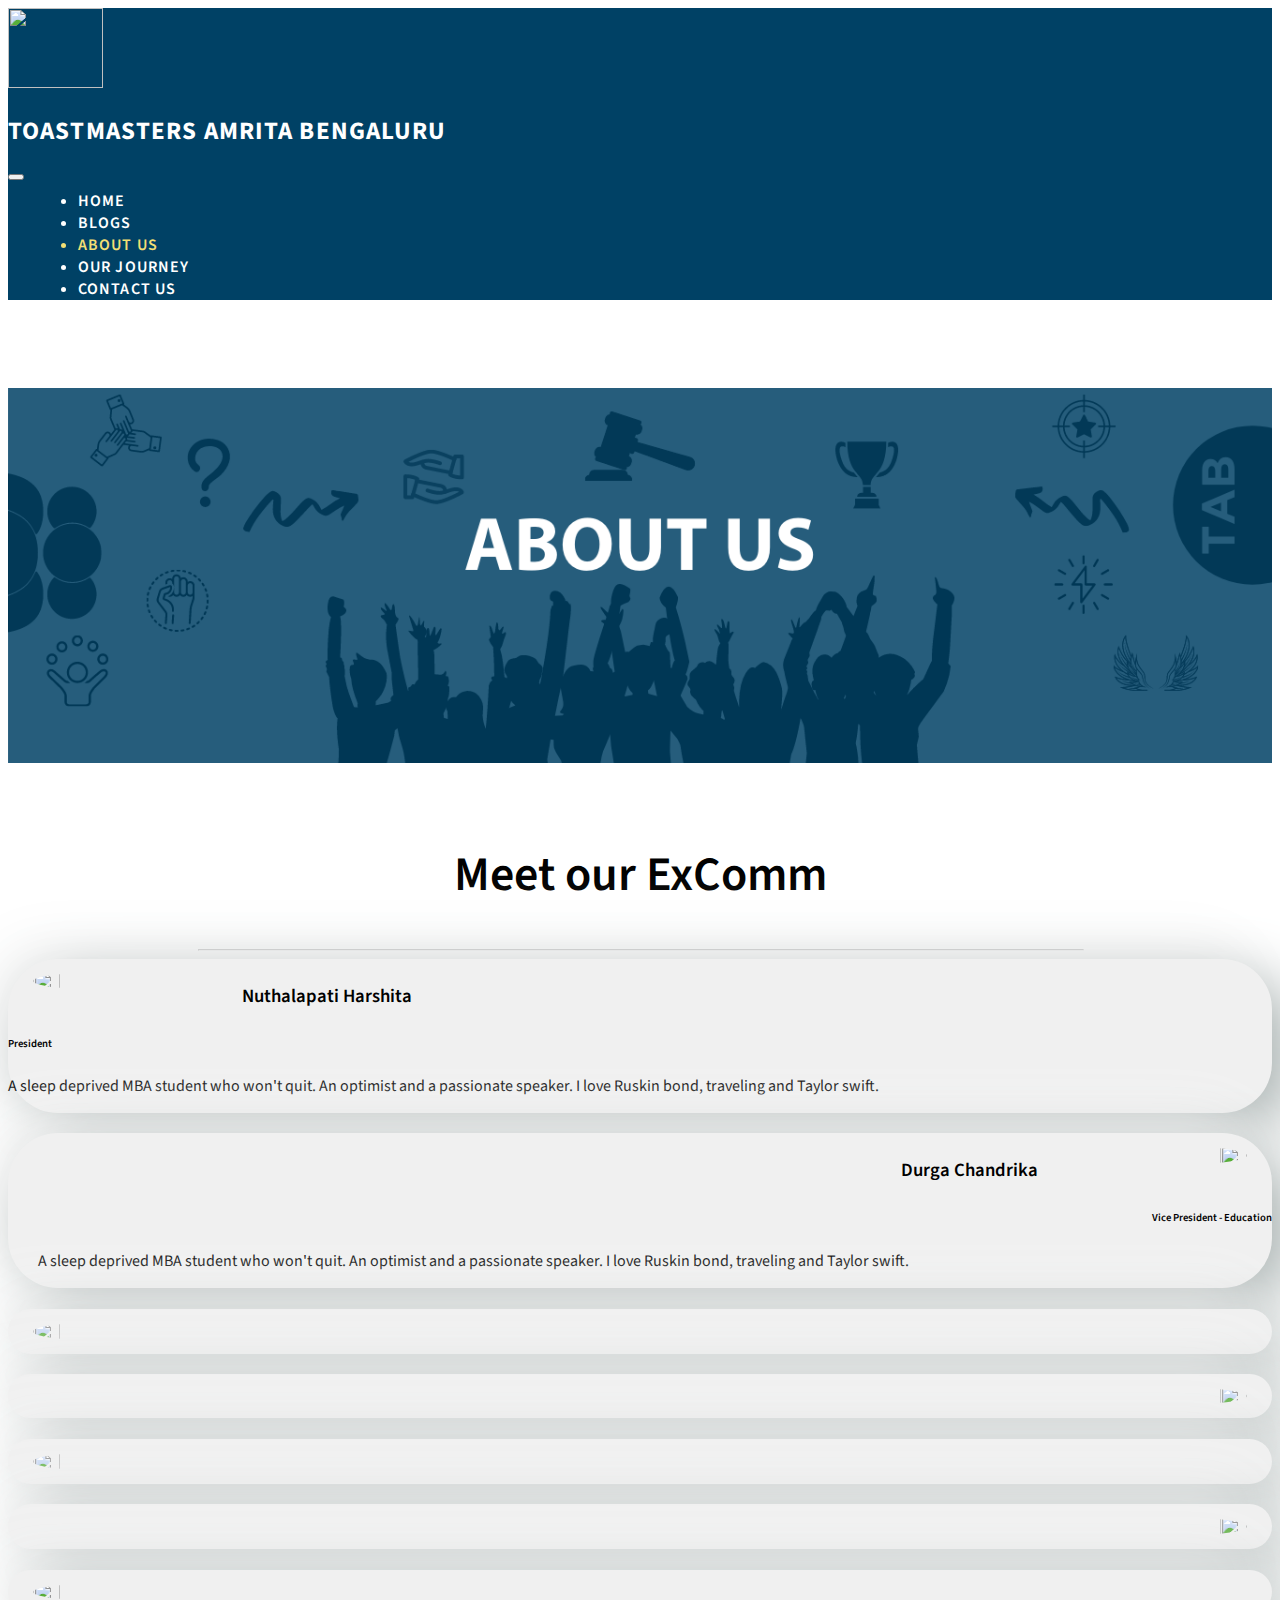
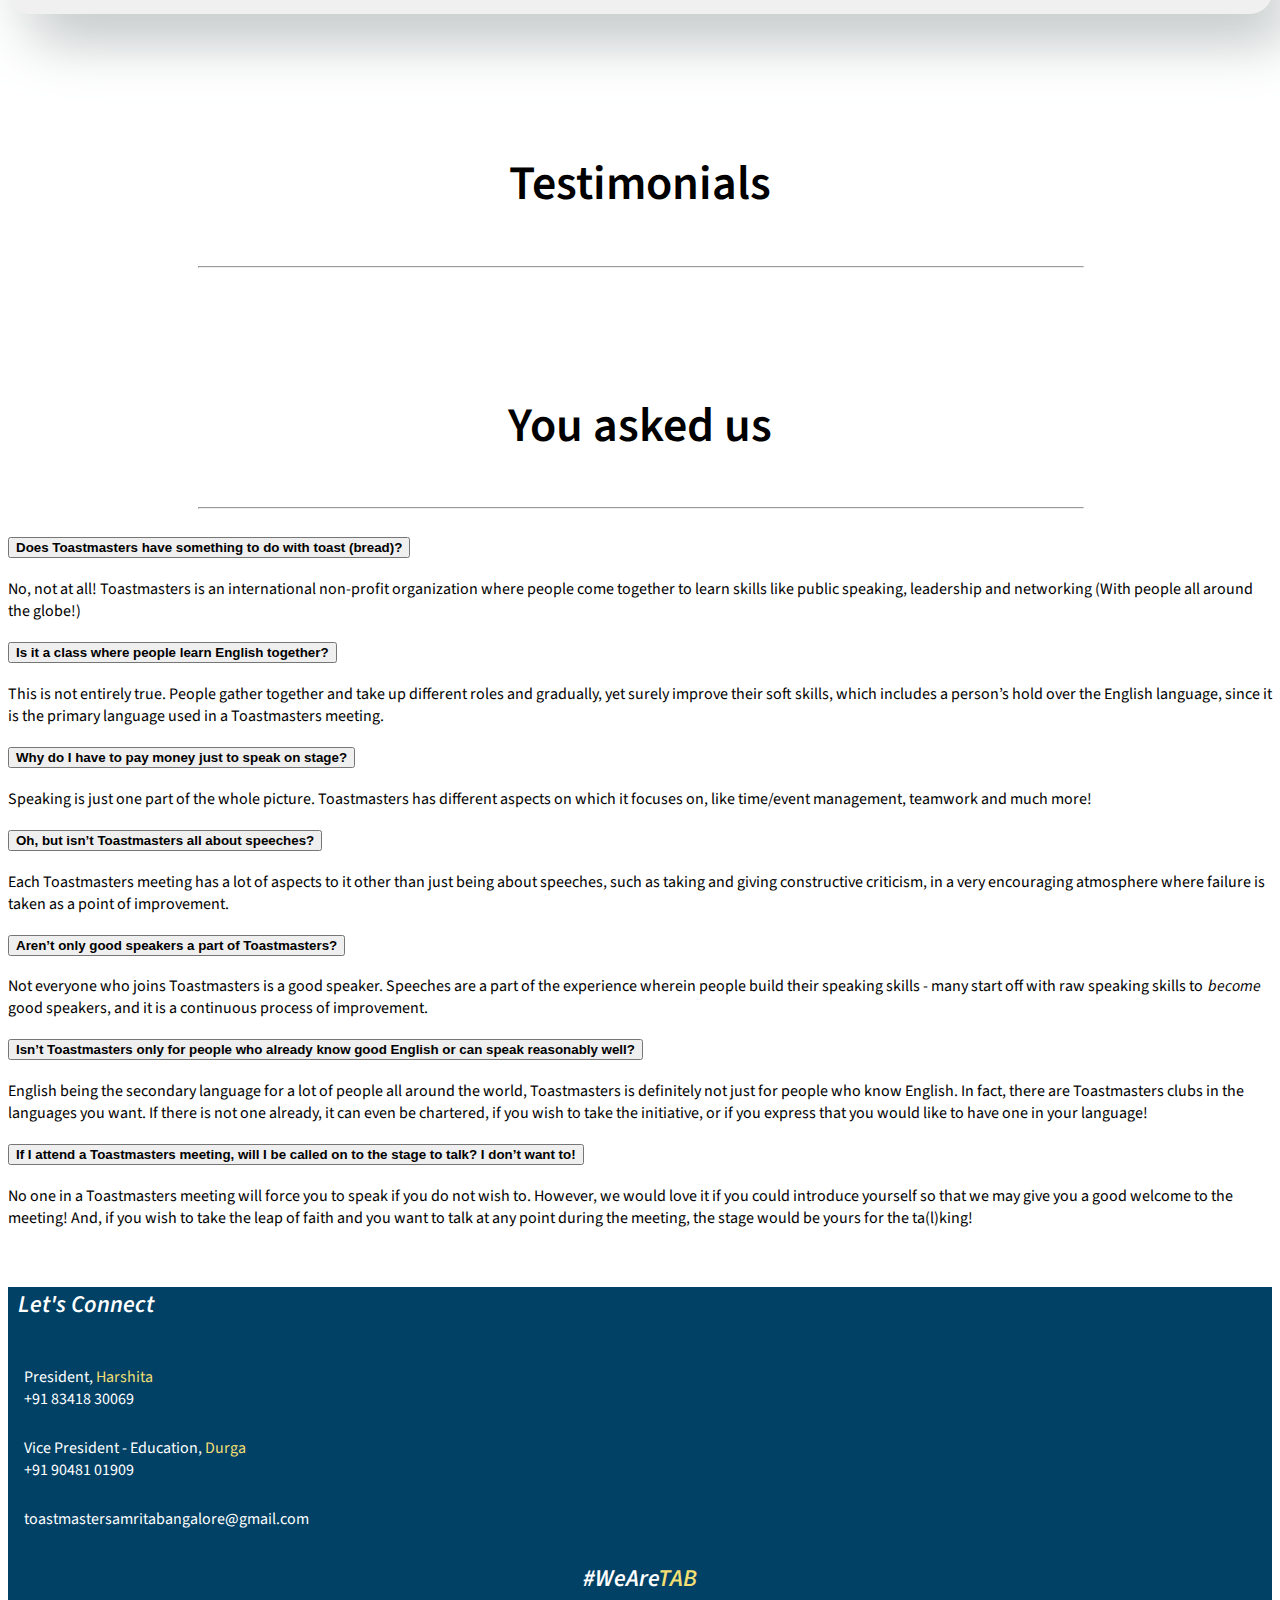
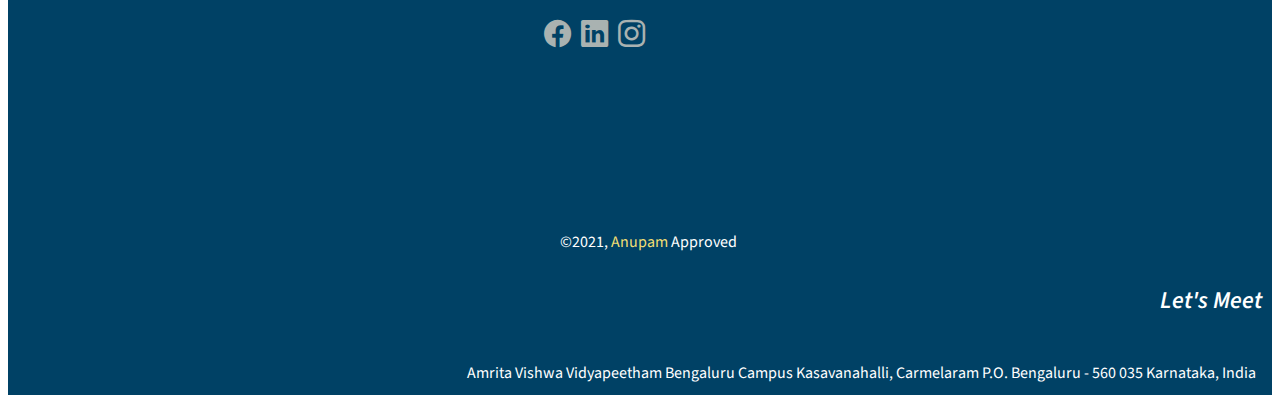
==== aboutus.html @ e680cb72 "added FAQs" ====
<html>
    <head>
        <title>Toastmasters Amrita Bengaluru</title>
        <meta charset="UTF-8" />
        <meta name="viewport" content="width=device-width,initial-scale=1" />
        <meta name="description" content="" />
        <link href="https://cdn.jsdelivr.net/npm/bootstrap@5.0.2/dist/css/bootstrap.min.css" rel="stylesheet" integrity="sha384-EVSTQN3/azprG1Anm3QDgpJLIm9Nao0Yz1ztcQTwFspd3yD65VohhpuuCOmLASjC" crossorigin="anonymous">
        <script src="https://cdn.jsdelivr.net/npm/bootstrap@5.0.2/dist/js/bootstrap.bundle.min.js" integrity="sha384-MrcW6ZMFYlzcLA8Nl+NtUVF0sA7MsXsP1UyJoMp4YLEuNSfAP+JcXn/tWtIaxVXM" crossorigin="anonymous"></script>
        <link rel="stylesheet" type="text/css" href="./aboutus.css">
        <link href="https://fonts.googleapis.com/css2?family=Montserrat:ital,wght@0,100;0,200;0,300;0,400;0,500;0,600;0,700;0,800;0,900;1,100;1,200;1,300;1,400;1,500;1,600;1,700;1,800;1,900&family=Source+Sans+Pro:ital,wght@0,200;0,300;0,400;0,600;0,700;0,900;1,200;1,300;1,400;1,600;1,700;1,900&display=swap" rel="stylesheet">
        <link rel="stylesheet" href="https://cdn.jsdelivr.net/npm/bootstrap-icons@1.5.0/font/bootstrap-icons.css">
    </head>
    <body>
        <nav id="mainNavbar" class="navbar navbar-expand-lg navbar-light navbar-scroll fixed-top">
            <div class="container-fluid">
                <a class="navbar-brand" href="#">
                    <img class="logos" src="./tmlogo.png" alt="" style="margin: auto;height: 80px; width: 95px;">
                </a>
                <p class="brtxt">Toastmasters Amrita Bengaluru</p> 
              <button class="navbar-toggler" type="button" data-bs-toggle="collapse" data-bs-target="#navbarNavAltMarkup" aria-controls="navbarNavAltMarkup" aria-expanded="false" aria-label="Toggle navigation">
                <span class="navbar-toggler-icon"></span>
              </button>
              <div class="collapse navbar-collapse flex-row-reverse px-10" id="navbarNavAltMarkup">
                <ul class="navbar-nav ">
                    <li class="nav-item homebut" style="font-weight: 600;">
                        Home
                    </li>
                    <li class="nav-item blogsbut" style="font-weight: 600;">
                        Blogs
                    </li>
                    <li class="nav-item aboutbut" style="color: #F2DF74; font-weight: 600;">
                        About Us
                    </li>
                    <li class="nav-item journeybut" style="font-weight: 600;">
                        Our Journey
                    </li>
                    <li class="nav-item contactbut" style="font-weight: 600;">
                        Contact Us
                    </li>
                </ul>
              </div>
            </div>
          </nav>
          <header>
            <img src="./aboutus.png" alt="">
          </header>
          <section id="Excomm">
            <h2 id="extitle" style="color: black;">Meet our ExComm</h2>
            <hr>
            <div class="container">
            <div class="left">
              <img class="exmem1" src="./Harshita.png" alt="">
              <h3>Nuthalapati Harshita</h3>
              <h6>President</h6>
              <p>
                A sleep deprived MBA student who won't quit. An optimist and a passionate speaker. I love Ruskin bond, traveling and Taylor swift.
            </p>
            </div>
            <div class="right">
                <img class="exmem2" src="./Durga.png" alt="">
                <h3>Durga Chandrika</h3>
                <h6>Vice President - Education</h6>
                <p>
                    A sleep deprived MBA student who won't quit. An optimist and a passionate speaker. I love Ruskin bond, traveling and Taylor swift.
                </p>
              </div>
              <div class="left">
                <img class="exmem1" src="./Harshita.png" alt="">
              </div>
              <div class="right">
                <img class="exmem2" src="./Harshita.png" alt="">
              </div>
              <div class="left">
                <img class="exmem1" src="./Harshita.png" alt="">
              </div>
              <div class="right">
                <img class="exmem2" src="./Harshita.png" alt="">
              </div>
              <div class="left">
                <img class="exmem1" src="./Harshita.png" alt="">
              </div>
        </div>
        </section>
        <section id="Testimonials">
          <div class="container">
          <h2 id="extitle" style="color: black;">Testimonials</h2>
            <hr>
          </div>
        </section>
        <section id="FAQs">
          <div class="container">
          <h2 id="extitle" style="color: black;">You asked us</h2>
            <hr>
            <div class="accordion" id="accordionExample">

  <div class="accordion-item">
    <h2 class="accordion-header" id="headingOne">
      <button class="accordion-button collapsed" type="button" data-bs-toggle="collapse" data-bs-target="#collapseOne" aria-expanded="false" aria-controls="collapseOne">
        <b>Does Toastmasters have something to do with toast (bread)?</b>
      </button>
    </h2>
    <div id="collapseOne" class="accordion-collapse collapse" aria-labelledby="headingOne" data-bs-parent="#accordionExample">
      <div class="accordion-body">
        No, not at all! Toastmasters is an international non-profit organization where people come together to learn skills like public speaking, leadership and networking (With people all around the globe!)
      </div>
    </div>
  </div>
 
  <div class="accordion-item">
    <h2 class="accordion-header" id="headingTwo">
      <button class="accordion-button collapsed" type="button" data-bs-toggle="collapse" data-bs-target="#collapseTwo" aria-expanded="false" aria-controls="collapseTwo">
        <b>Is it a class where people learn English together?</b>
      </button>
    </h2>
    <div id="collapseTwo" class="accordion-collapse collapse" aria-labelledby="headingTwo" data-bs-parent="#accordionExample">
      <div class="accordion-body">
        This is not entirely true. People gather together and take up different roles and gradually, yet surely improve their soft skills, which includes a person’s hold over the English language, since it is the primary language used in a Toastmasters meeting.
      </div>
    </div>
  </div>
 
  <div class="accordion-item">
    <h2 class="accordion-header" id="headingThree">
      <button class="accordion-button collapsed" type="button" data-bs-toggle="collapse" data-bs-target="#collapseThree" aria-expanded="false" aria-controls="collapseThree">
        <b>Why do I have to pay money just to speak on stage?</b>
      </button>
    </h2>
    <div id="collapseThree" class="accordion-collapse collapse" aria-labelledby="headingThree" data-bs-parent="#accordionExample">
      <div class="accordion-body">
        Speaking is just one part of the whole picture. Toastmasters has different aspects on which it focuses on, like time/event management, teamwork and much more!
      </div>
    </div>
  </div>

  <div class="accordion-item">
    <h2 class="accordion-header" id="headingFour">
      <button class="accordion-button collapsed" type="button" data-bs-toggle="collapse" data-bs-target="#collapseFour" aria-expanded="false" aria-controls="collapseFour">
        <b>Oh, but isn’t Toastmasters all about speeches?</b>
      </button>
    </h2>
    <div id="collapseFour" class="accordion-collapse collapse" aria-labelledby="headingFour" data-bs-parent="#accordionExample">
      <div class="accordion-body">
        Each Toastmasters meeting has a lot of aspects to it other than just being about speeches, such as taking and giving constructive criticism, in a very encouraging atmosphere where failure is taken as a point of improvement.
      </div>
    </div>
  </div>

  <div class="accordion-item">
    <h2 class="accordion-header" id="headingFive">
      <button class="accordion-button collapsed" type="button" data-bs-toggle="collapse" data-bs-target="#collapseFive" aria-expanded="false" aria-controls="collapseFive">
        <b>Aren’t only good speakers a part of Toastmasters?</b>
      </button>
    </h2>
    <div id="collapseFive" class="accordion-collapse collapse" aria-labelledby="headingFive" data-bs-parent="#accordionExample">
      <div class="accordion-body">
        Not everyone who joins Toastmasters is a good speaker. Speeches are a part of the experience wherein people build their speaking skills - many start off with raw speaking skills to<i>become</i> good speakers, and it is a continuous process of improvement.
      </div>
    </div>
  </div>

  <div class="accordion-item">
    <h2 class="accordion-header" id="headingSix">
      <button class="accordion-button collapsed" type="button" data-bs-toggle="collapse" data-bs-target="#collapseSix" aria-expanded="false" aria-controls="collapseSix">
        <b>Isn’t Toastmasters only for people who already know good English or can speak reasonably well?</b>
      </button>
    </h2>
    <div id="collapseSix" class="accordion-collapse collapse" aria-labelledby="headingSix" data-bs-parent="#accordionExample">
      <div class="accordion-body">
        English being the secondary language for a lot of people all around the world, Toastmasters is definitely not just for people who know English. In fact, there are Toastmasters clubs in the languages you want. If there is not one already, it can even be chartered, if you wish to take the initiative, or if you express that you would like to have one in your language!
      </div>
    </div>
  </div>

  <div class="accordion-item">
    <h2 class="accordion-header" id="headingSeven">
      <button class="accordion-button collapsed" type="button" data-bs-toggle="collapse" data-bs-target="#collapseSeven" aria-expanded="false" aria-controls="collapseSeven">
        <b>If I attend a Toastmasters meeting, will I be called on to the stage to talk? I don’t want to!</b>
      </button>
    </h2>
    <div id="collapseSeven" class="accordion-collapse collapse" aria-labelledby="headingSeven" data-bs-parent="#accordionExample">
      <div class="accordion-body">
        No one in a Toastmasters meeting will force you to speak if you do not wish to. However, we would love it if you could introduce yourself so that we may give you a good welcome to the meeting! And, if you wish to take the leap of faith and you want to talk at any point during the meeting, the stage would be yours for the ta(l)king!
      </div>
    </div>
  </div>

</div>
          </div>
        </section>
        <footer>
          <div class="row">
              <div class="col-md-3">
                  <h2 id="contact">Let's Connect</h2>
                  <p>President, <span>Harshita</span> <br> +91 83418 30069</p>
                  <p>Vice President - Education, <span>Durga</span> <br> +91 90481 01909</p>
                  <p>toastmastersamritabangalore@gmail.com</p>
              </div>
              <div class="col-md-6">
                  <h2 id="wat">#WeAre<span>TAB</span></h2>
                  <span id="icons">
                    <i class="bi-facebook ficon"></i>
                    <i class="bi-linkedin licon"></i>
                    <i class="bi-instagram iicon"></i>
                    </span>
                  <p id="pum">©2021, <span>Anupam</span> Approved</p>
              </div>
              <div class="col-md-3">
                <h2 id="address">Let's Meet</h2>
                <p id="locat">
                    Amrita Vishwa Vidyapeetham
                    Bengaluru Campus
                    Kasavanahalli, Carmelaram P.O.
                    Bengaluru - 560 035
                    Karnataka, India
                </p>
               </div>
          </div>
      </footer>


      <script src="https://ajax.googleapis.com/ajax/libs/jquery/3.5.1/jquery.min.js"></script>
      <script src="./aboutus.js"></script>
    </body>
</html>
---- aboutus.css ----
html{
  font-family: 'Source Sans Pro', sans-serif;
    scroll-behavior: smooth;
    margin:0;
    padding: 0;
    box-sizing: border-box;
    overflow-x: hidden;
  }
  .navbar{
    font-family: 'Source Sans Pro', sans-serif;
    background-color:  #004165;
    text-transform: uppercase; 
    font-weight: 400; 
    font-size: 10;
    letter-spacing: 0.07rem;    
    transition: padding 500ms;  
}


.brtxt{
  font-family: 'Source Sans Pro', sans-serif;
  font-weight: 700;
  font-size: 25px;
  margin:auto;
  color:white;
  padding-bottom: 25px;
  padding-top: 25px;
}

header{
  margin-top: 7%;
  }

.navbar p:hover{
  cursor: pointer;
}

.nav-item{
  color: white;
  margin-left: 30px;
  margin-right: 30px;
  font-size: 16px;
}

.nav-item:hover{
  color: #F2DF74;
  cursor: pointer;
  transition: cursor 250ms, color 250ms;
}

.navbar.scrolled{
    padding-bottom: 0px;
    padding-top: 0px;
    transition: padding 500ms;
}




hr{
    color:#772432;
  }
  
  footer{
    font-family: 'Source Sans Pro', sans-serif;
    left: 0;
    bottom: 0;
    width: 100%;
    background-color: #004165;
    color: white;
 }
 
 #pum{
   text-align: center;
   padding-top: 10rem;
 }

 #locat{
    text-align: right;
    padding-right:1em;
  }
  #address{
    font-style: italic;
    padding-bottom: 1em;
    padding-right:0.4em;
    text-align: right;
  }  
 
 #wat{
   text-align: center;
   font-style: italic; 
 }
 
 #icons{
   margin-left: 42%;
   color: #A9B2B1;
   font-size: 1.7rem;
   cursor: pointer;
 }
 
 i{
   padding-left: 5px;
 }
 
 i:hover{
   color: #F2DF74;
 }
 
 span{
   color:#F2DF74;
 }
 
 #contact{
   font-style: italic;
   padding-bottom: 1em;
   padding-left:0.4em;
 }
 
 footer p{
   padding-left:1em;
   padding-bottom: 11px;
 }

 footer h2{
   font-weight: 600;
 }

 .container{
     display: flex;
     flex-direction: column;
     justify-content: space-evenly;
 }



 section{
   padding-top: 3%;
   padding-bottom: 3%;
 }

 hr{
     margin-left: 15%;
    width:70%;

 }

 .left{
   padding-right: 30px;
     border-radius: 50px;
     text-align: left;
     background: #F0F0F0;
     box-shadow: 20px 20px 60px #A9B2B1,
                -20px -20px 60px #F5F5F5;
     margin-bottom: 20px;
 }

 #Excomm p{
  font-family: 'Source Sans Pro', sans-serif;
    text-align: justify;
    text-justify: inter-word;
 }

 .right{
   padding-left: 30px;
    border-radius: 50px;
    text-align: right;
    background: #F0F0F0;
    box-shadow: 20px 20px 60px #A9B2B1,
               -20px -20px 60px #F5F5F5;
    margin-bottom: 21px;
 }

 h3{
  font-family: 'Source Sans Pro', sans-serif;
  font-weight: 600;
  padding-top: 5px;
 }

 h6{
  font-family: 'Source Sans Pro', sans-serif;
  font-weight: 600;
  padding-top: 2px;
 }

 .accordion{
  font-family: 'Source Sans Pro', sans-serif;
 }

 .exmem1{
     float: left;
     margin-left: 2%;
     margin-right: 2%;
     padding-top: 1%;
     padding-bottom: 1%;
     width: 15%;
     border-radius: 50%;
 }

 .exmem2{
    float: right;
    margin-left: 2%;
    margin-right: 2%;
    padding-top: 1%;
    padding-bottom: 1%;
    width: 15%;
    border-radius: 50%;
 }

 #extitle{
  font-family: 'Source Sans Pro', sans-serif;
  font-weight: 600;
     text-align: center;
     font-size: 3em;
 }

 
header img{
  width: 100%;
}


 
 @media only screen and (max-width: 640px) {
    .brtxt{
        display: none;
      }
    }
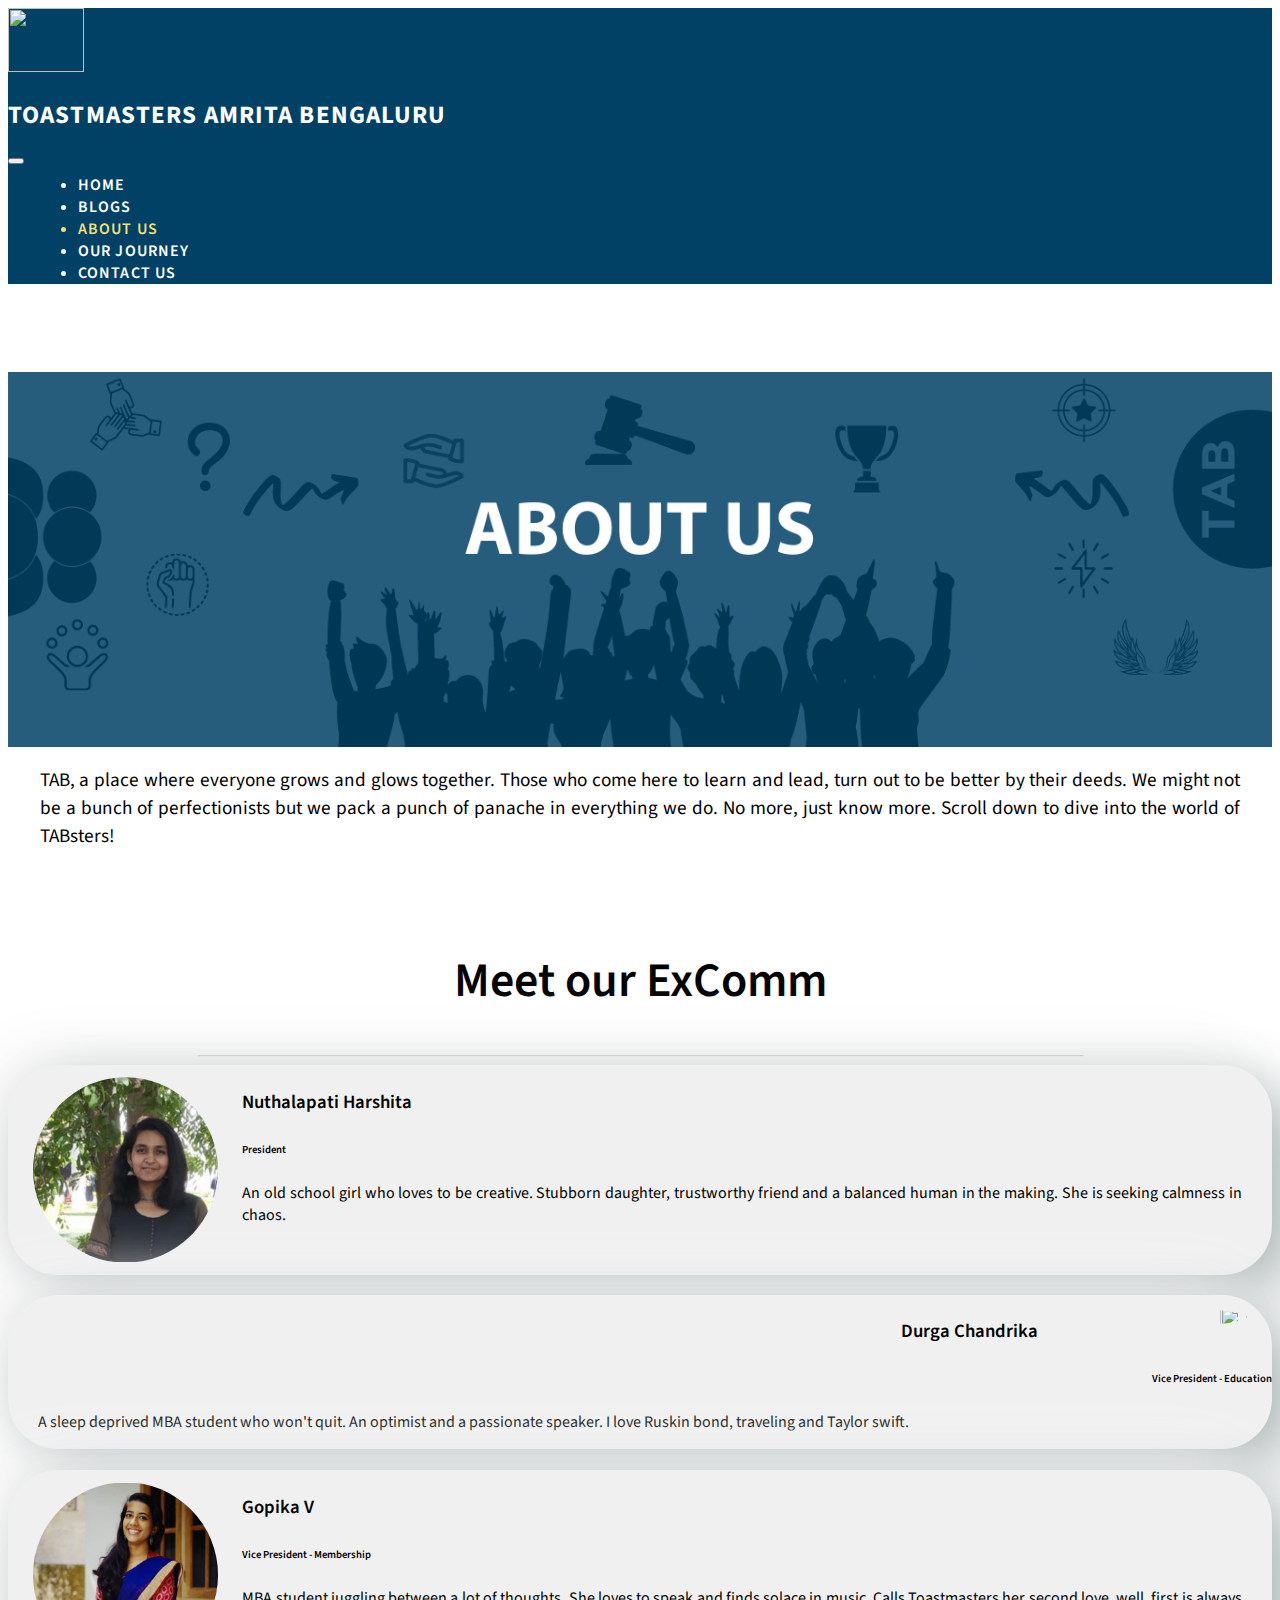
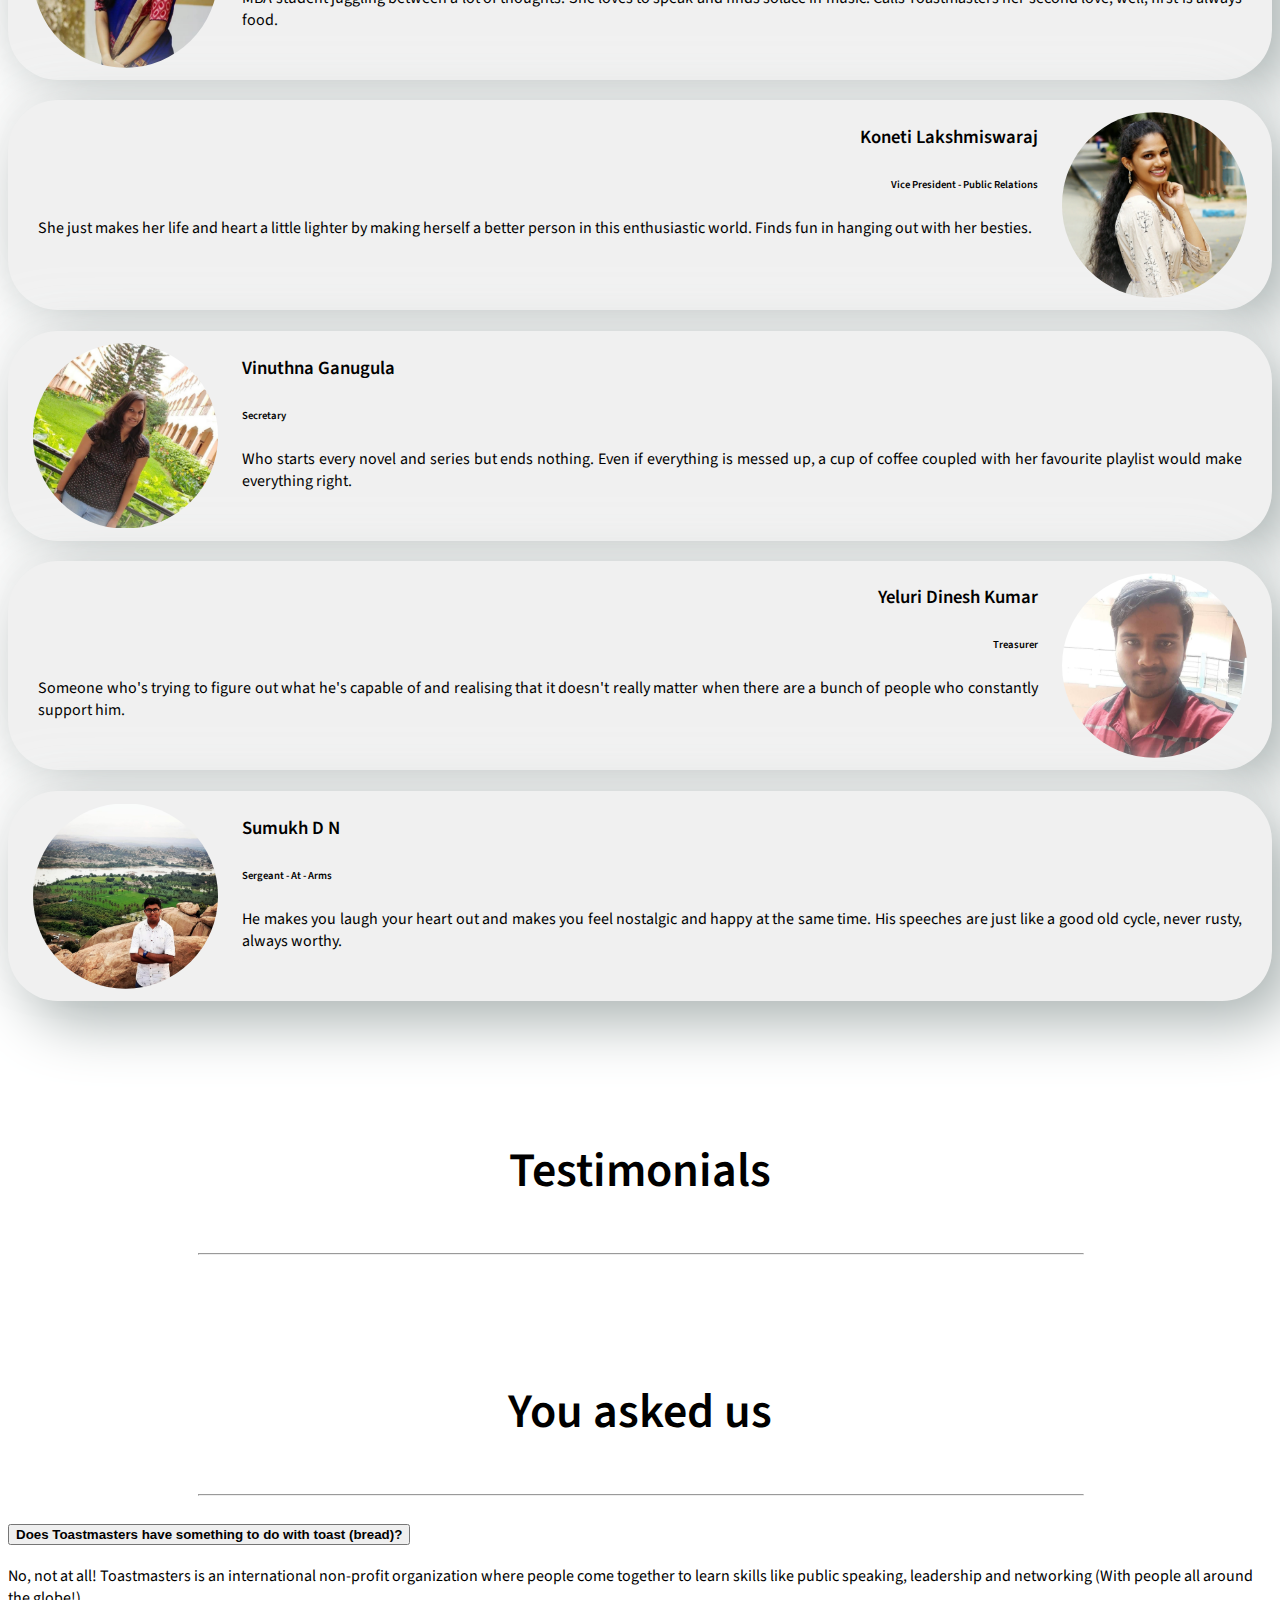
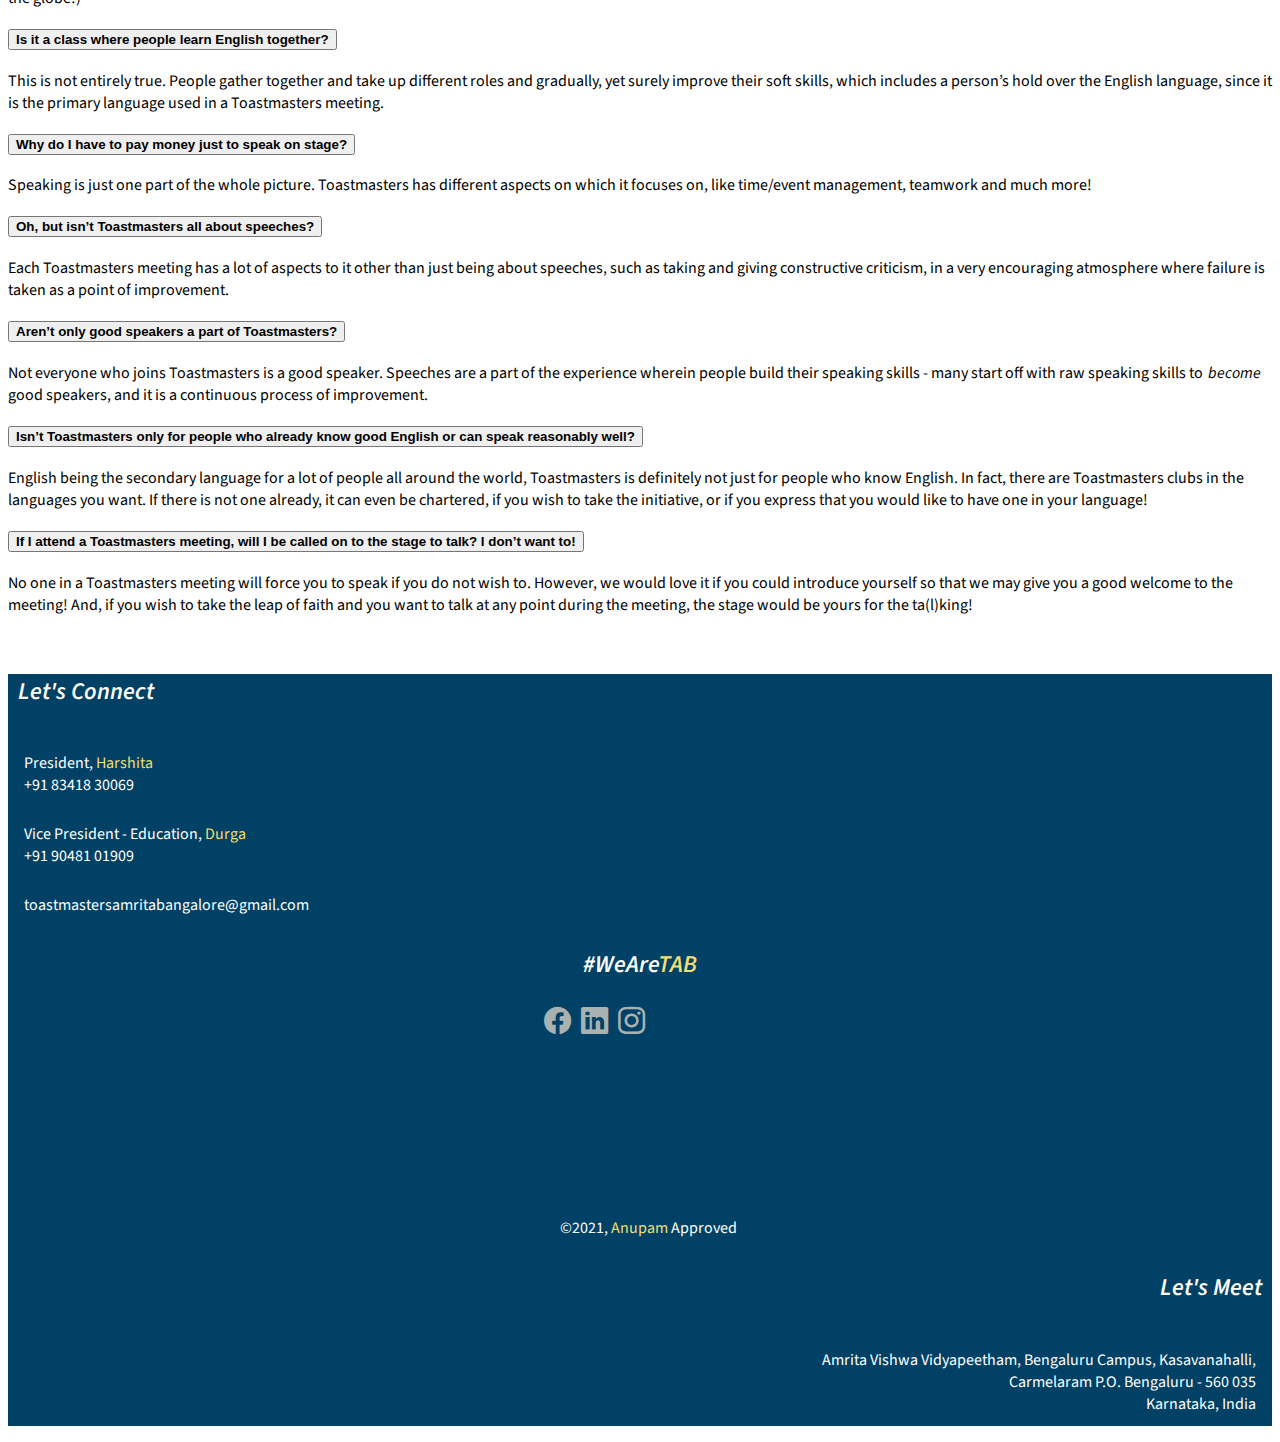
==== commit ce587924: "changes" ====
--- a/aboutus.html
+++ b/aboutus.html
@@ -14,7 +14,7 @@
         <nav id="mainNavbar" class="navbar navbar-expand-lg navbar-light navbar-scroll fixed-top">
             <div class="container-fluid">
                 <a class="navbar-brand" href="#">
-                    <img class="logos" src="./tmlogo.png" alt="" style="margin: auto;height: 80px; width: 95px;">
+                    <img class="logos" src="./tmlogo.png" alt="" style="margin: auto;height: 64px; width: 76px;">
                 </a>
                 <p class="brtxt">Toastmasters Amrita Bengaluru</p> 
               <button class="navbar-toggler" type="button" data-bs-toggle="collapse" data-bs-target="#navbarNavAltMarkup" aria-controls="navbarNavAltMarkup" aria-expanded="false" aria-label="Toggle navigation">
@@ -44,6 +44,9 @@
           <header>
             <img src="./aboutus.png" alt="">
           </header>
+          <p id="aboutro">
+            TAB, a place where everyone grows and glows together. Those who come here to learn and lead, turn out to be better by their deeds. We might not be a bunch of perfectionists but we pack a punch of panache in everything we do. No more, just know more. Scroll down to dive into the world of TABsters!
+          </p>
           <section id="Excomm">
             <h2 id="extitle" style="color: black;">Meet our ExComm</h2>
             <hr>
@@ -53,7 +56,7 @@
               <h3>Nuthalapati Harshita</h3>
               <h6>President</h6>
               <p>
-                A sleep deprived MBA student who won't quit. An optimist and a passionate speaker. I love Ruskin bond, traveling and Taylor swift.
+                An old school girl who loves to be creative. Stubborn daughter, trustworthy friend and a balanced human in the making. She is seeking calmness in chaos. 
             </p>
             </div>
             <div class="right">
@@ -65,19 +68,44 @@
                 </p>
               </div>
               <div class="left">
-                <img class="exmem1" src="./Harshita.png" alt="">
+                <img class="exmem1" src="./Gopika.png" alt="">
+              <h3>Gopika V</h3>
+              <h6>Vice President - Membership</h6>
+              <p>
+                MBA student juggling between a lot of thoughts. She loves to speak and finds solace in music. Calls Toastmasters her second love, well, first is always food.
+            </p>
               </div>
               <div class="right">
-                <img class="exmem2" src="./Harshita.png" alt="">
+                <img class="exmem2" src="./Lakshmi.png" alt="">
+                <h3>Koneti Lakshmiswaraj</h3>
+                <h6>Vice President - Public Relations</h6>
+                <p>
+                  She just makes her life and heart a little lighter by making herself a better person in this enthusiastic world. Finds fun in hanging out with her besties.
+                </p>
               </div>
               <div class="left">
-                <img class="exmem1" src="./Harshita.png" alt="">
+                <img class="exmem1" src="./Vinuthna.png" alt="">
+              <h3>Vinuthna Ganugula</h3>
+              <h6>Secretary</h6>
+              <p>
+                Who starts every novel and series but ends nothing. Even if everything is messed up, a cup of coffee coupled with her favourite playlist would make everything right. 
+            </p>
               </div>
               <div class="right">
-                <img class="exmem2" src="./Harshita.png" alt="">
+                <img class="exmem2" src="./Dinesh.png" alt="">
+                <h3>Yeluri Dinesh Kumar</h3>
+                <h6>Treasurer</h6>
+                <p>
+                  Someone who's trying to figure out what he's capable of and realising that it doesn't really matter when there are a bunch of people who constantly support him.
+                </p>
               </div>
               <div class="left">
-                <img class="exmem1" src="./Harshita.png" alt="">
+                <img class="exmem1" src="./Sumukh.jpeg" alt="">
+              <h3>Sumukh D N</h3>
+              <h6>Sergeant - At - Arms</h6>
+              <p>
+                He makes you laugh your heart out and makes you feel nostalgic and happy at the same time. His speeches are just like a good old cycle, never rusty, always worthy. 
+            </p>
               </div>
         </div>
         </section>
@@ -85,6 +113,7 @@
           <div class="container">
           <h2 id="extitle" style="color: black;">Testimonials</h2>
             <hr>
+            
           </div>
         </section>
         <section id="FAQs">
@@ -202,16 +231,16 @@
                     <i class="bi-linkedin licon"></i>
                     <i class="bi-instagram iicon"></i>
                     </span>
-                  <p id="pum">©2021, <span>Anupam</span> Approved</p>
+                  <p id="pum">©2021, <span id="pumpum">Anupam</span> Approved</p>
               </div>
               <div class="col-md-3">
                 <h2 id="address">Let's Meet</h2>
                 <p id="locat">
-                    Amrita Vishwa Vidyapeetham
-                    Bengaluru Campus
-                    Kasavanahalli, Carmelaram P.O.
-                    Bengaluru - 560 035
-                    Karnataka, India
+                  Amrita Vishwa Vidyapeetham,
+                  Bengaluru Campus,
+                  Kasavanahalli, <br>Carmelaram P.O.
+                  Bengaluru - 560 035<br>
+                  Karnataka, India
                 </p>
                </div>
           </div>
--- a/aboutus.css
+++ b/aboutus.css
@@ -196,6 +196,17 @@
      border-radius: 50%;
  }
 
+ #aboutro{
+  font-family: 'Source Sans Pro', sans-serif;
+  color: black;
+  text-align: justify;
+  text-justify: inter-word;
+  font-size: 1.2em;
+  margin-left: 2.5%;
+  margin-right: 2.5%;
+  margin-top: 1.5%;
+ }
+
  .exmem2{
     float: right;
     margin-left: 2%;
@@ -219,6 +230,8 @@
 }
 
 
+
+
  
  @media only screen and (max-width: 640px) {
     .brtxt{
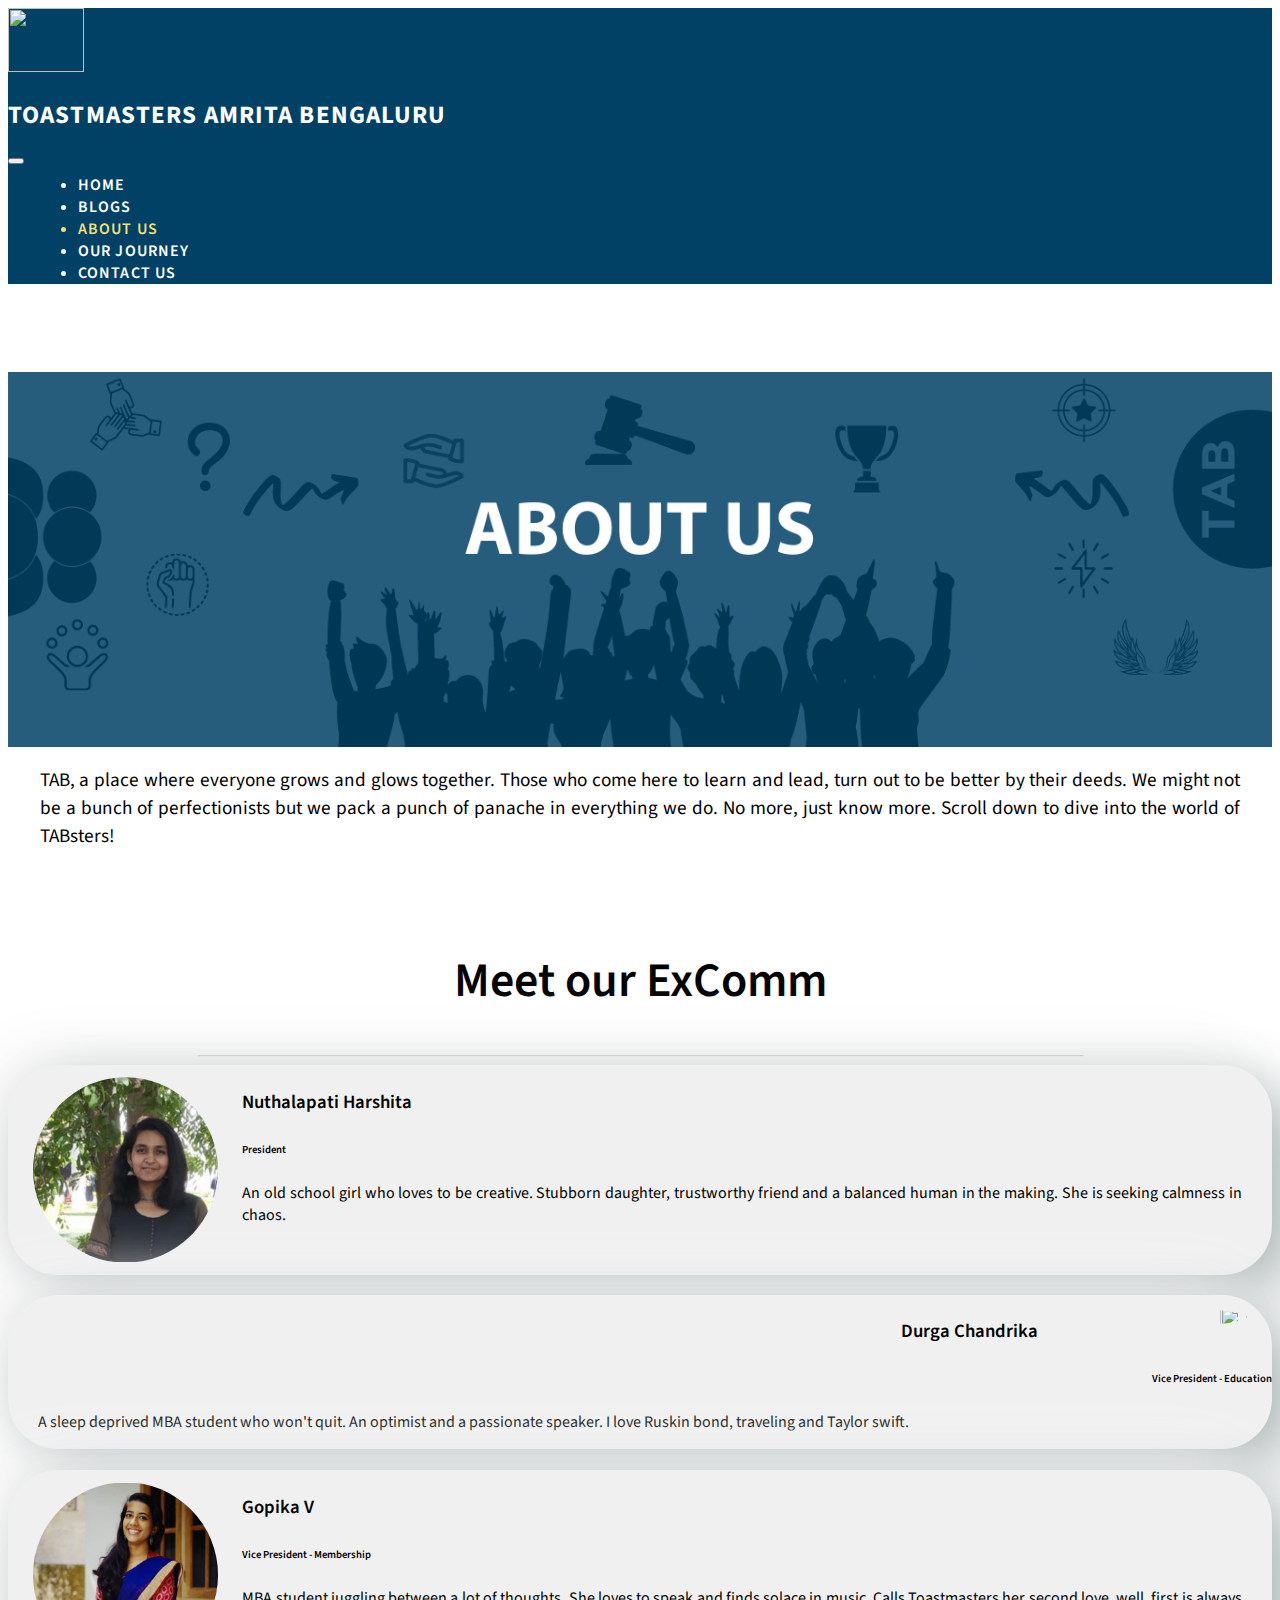
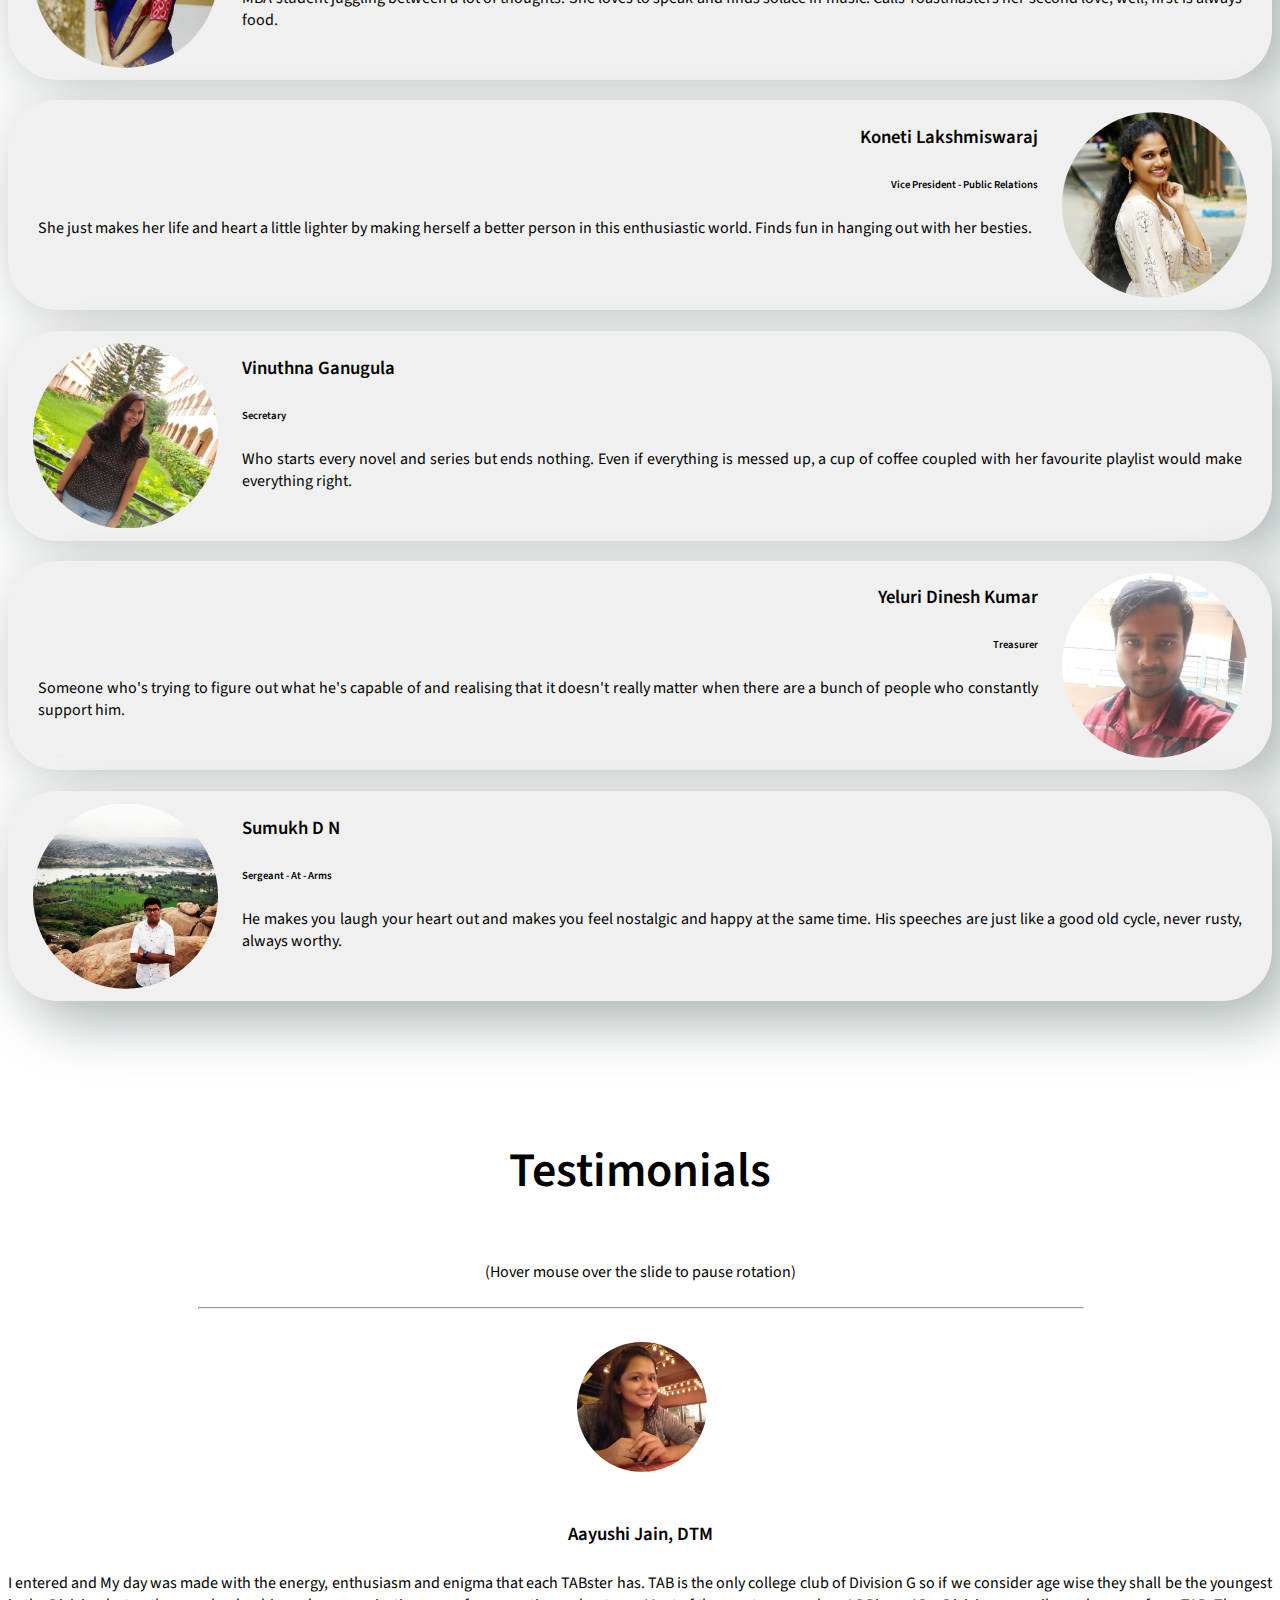
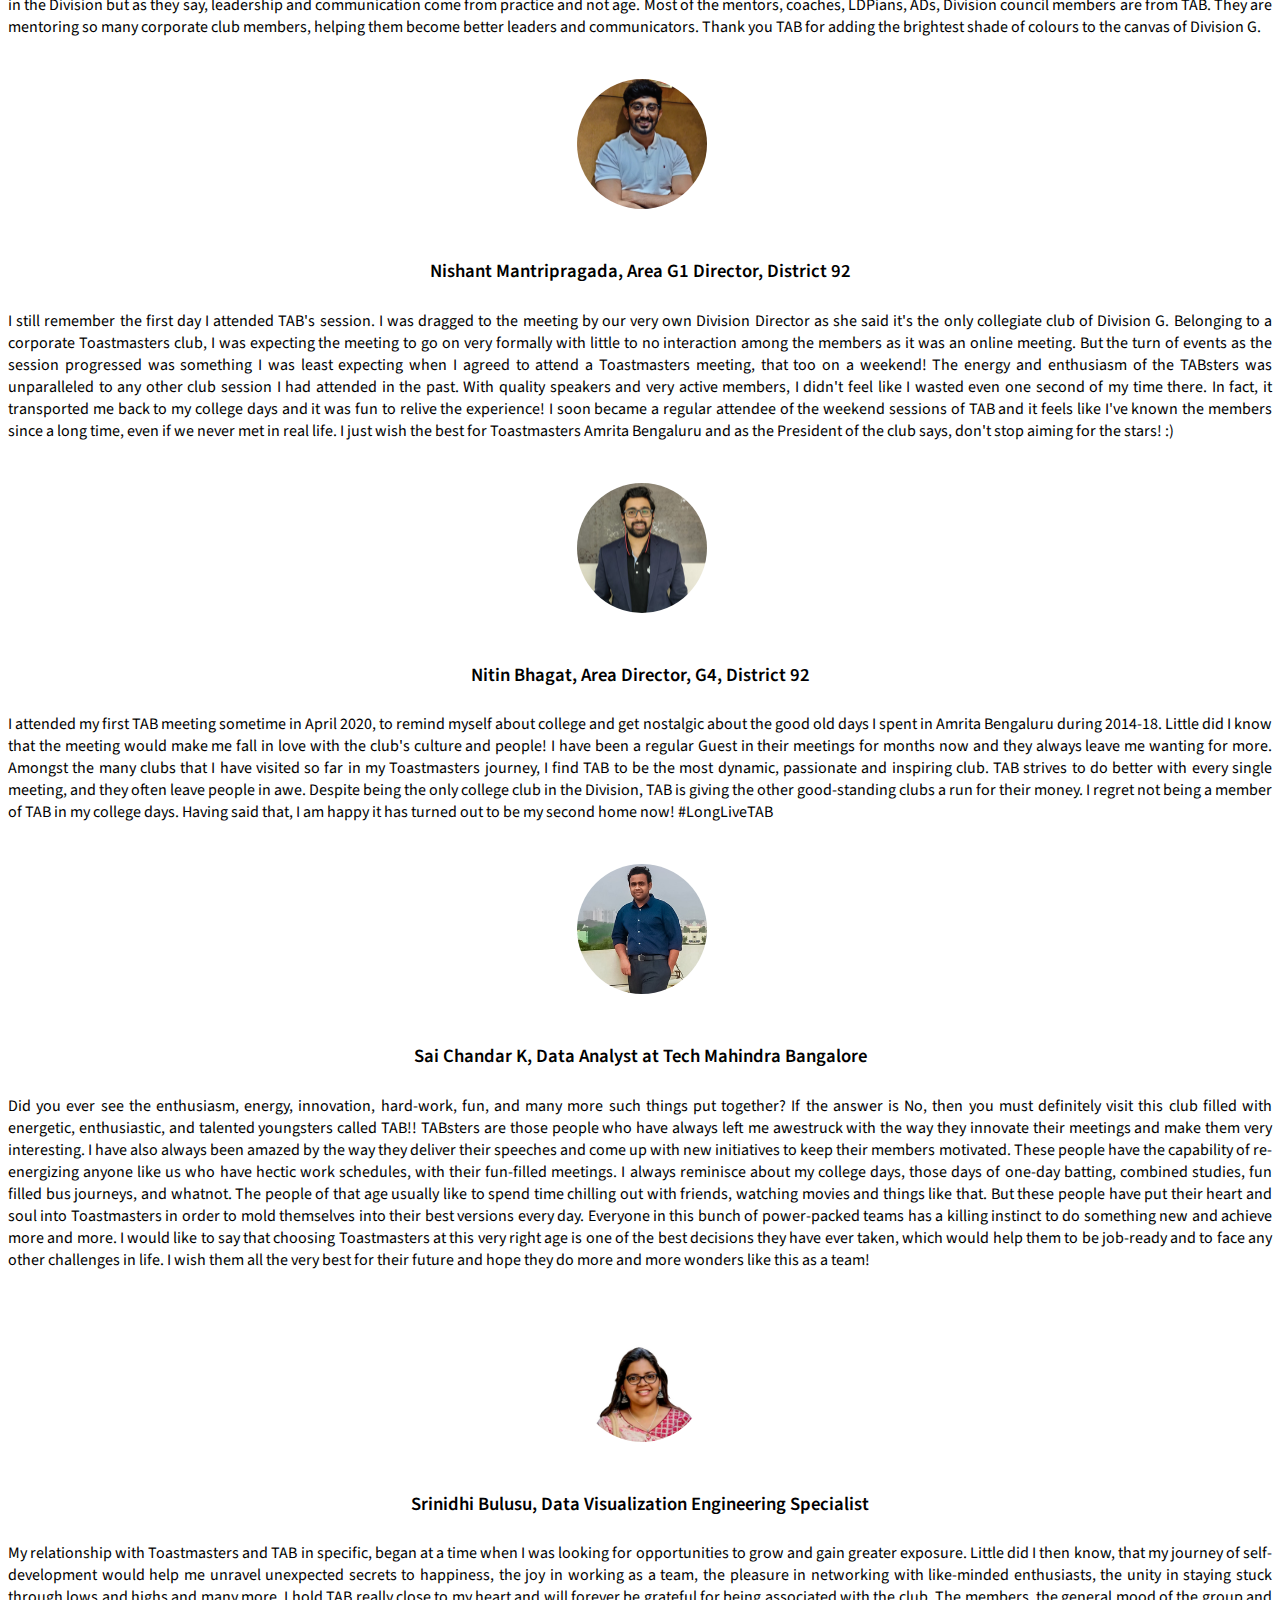
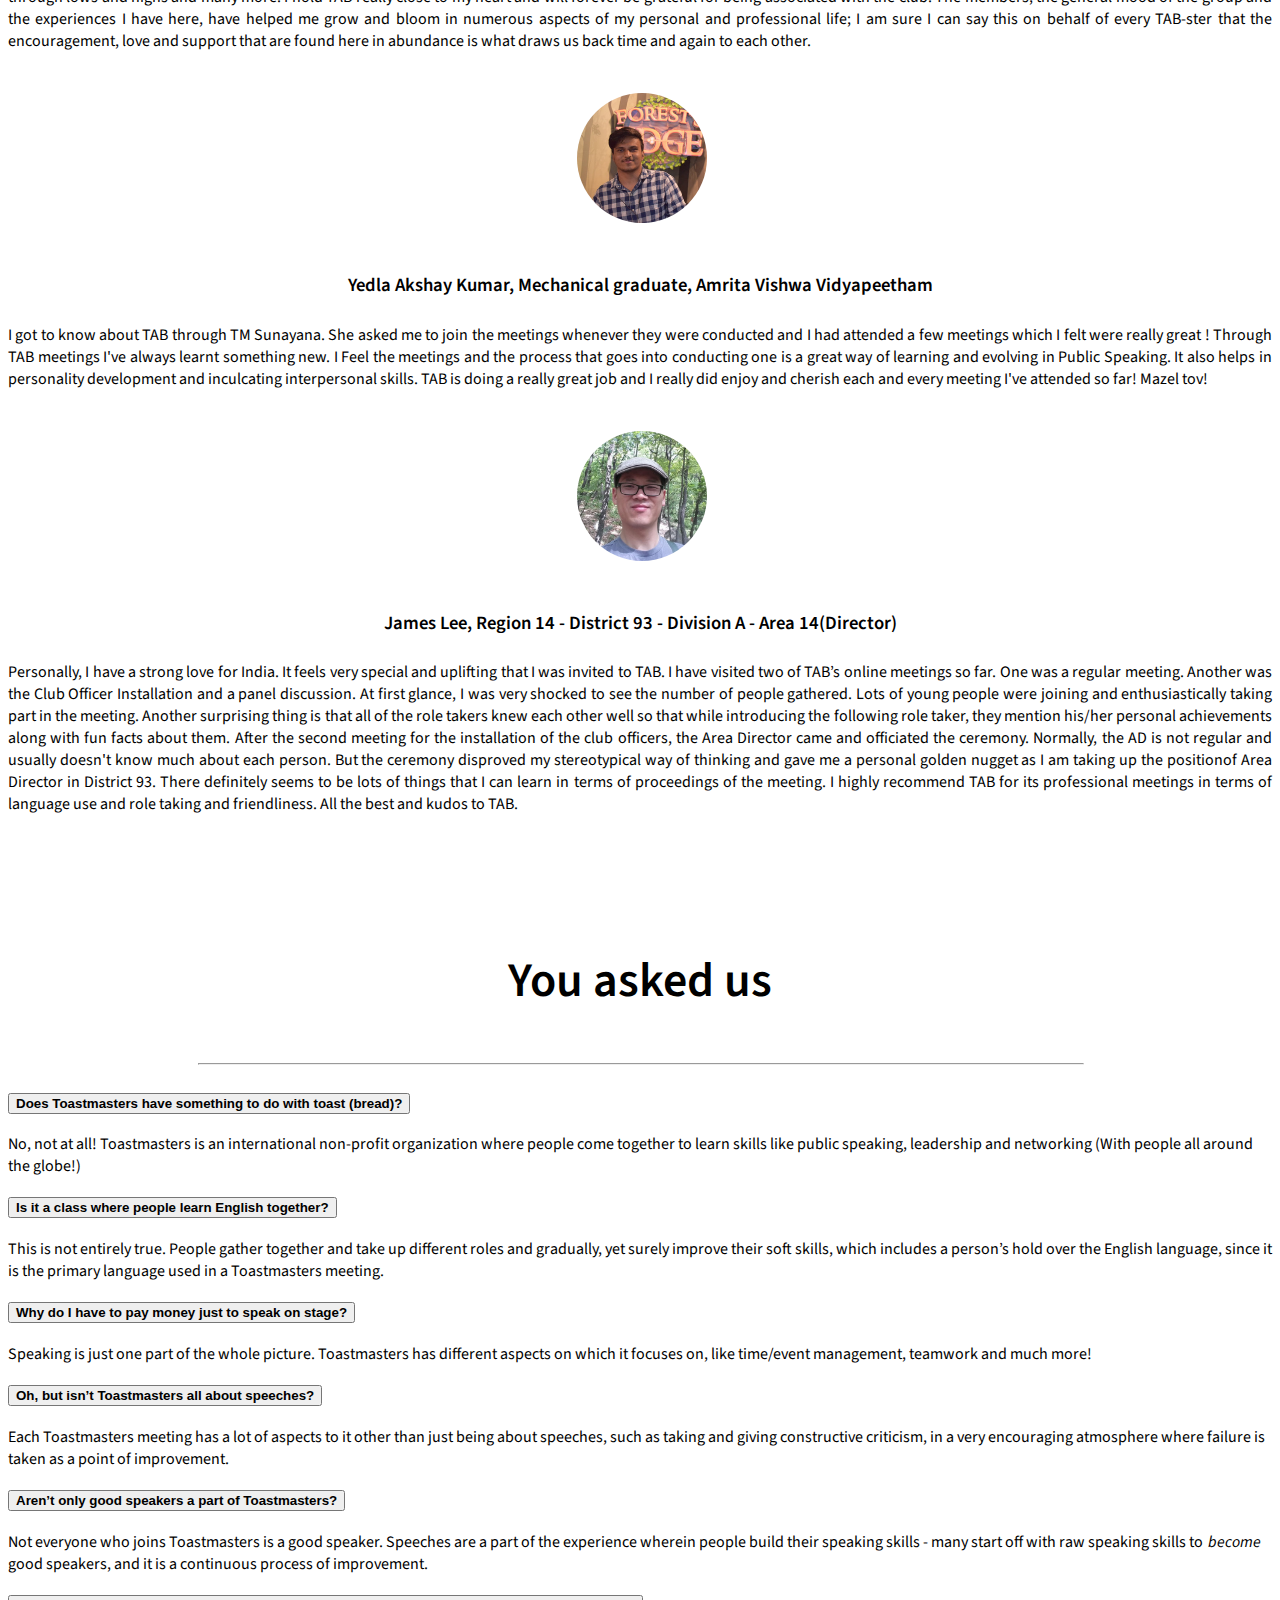
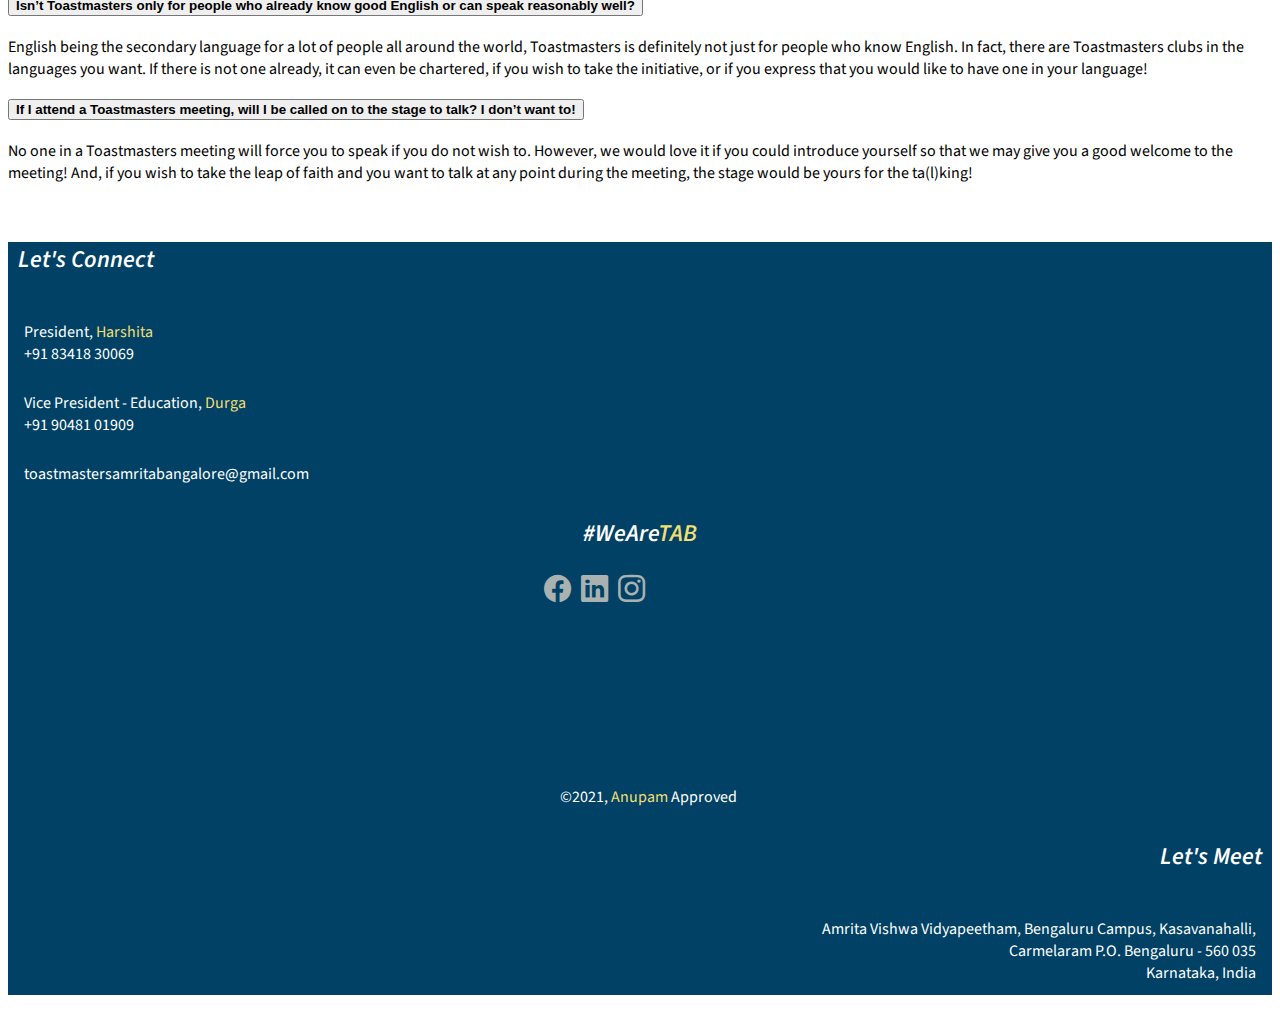
==== commit 24dd3862: "made changes" ====
--- a/aboutus.html
+++ b/aboutus.html
@@ -112,8 +112,66 @@
         <section id="Testimonials">
           <div class="container">
           <h2 id="extitle" style="color: black;">Testimonials</h2>
+          <p style="text-align:center;">(Hover mouse over the slide to pause rotation)</p>
             <hr>
-            
+            <div id="carouselExampleIndicators" class="carousel carousel-dark slide" data-bs-ride="carousel">
+              <div class="carousel-inner">
+                <div class="carousel-item active">
+                  <img src="./Aayushi.png" class="d-block" alt="...">
+                  <h3>Aayushi Jain, DTM</h3>
+                  <p>I entered and My day was made with the energy, enthusiasm and enigma that each TABster has.
+                    TAB is the only college club of Division G so if we consider age wise they shall be the youngest in the Division but as they say, leadership and communication come from practice and not age. Most of the mentors, coaches, LDPians, ADs, Division council members are from TAB. They are mentoring so many corporate club members, helping them become better leaders and communicators.
+                    Thank you TAB for adding the brightest shade of colours to the canvas of Division G.
+                    </p>
+                </div>
+                <div class="carousel-item">
+                  <img src="./Nishanth.png" class="d-block" alt="...">
+                  <h3>Nishant Mantripragada, Area G1 Director, District 92</h3>
+                  <p>I still remember the first day I attended TAB's session. I was dragged to the meeting by our very own Division Director as she said it's the only collegiate club of Division G. Belonging to a corporate Toastmasters club, I was expecting the meeting to go on very formally with little to no interaction among the members as it was an online meeting.
+                    But the turn of events as the session progressed was something I was least expecting when I agreed to attend a Toastmasters meeting, that too on a weekend!  The energy and enthusiasm of the TABsters was unparalleled to any other club session I had attended in the past. With quality speakers and very active members, I didn't feel like I wasted even one second of my time there. In fact, it transported me back to my college days and it was fun to relive the experience!
+                    I soon became a regular attendee of the weekend sessions of TAB and it feels like I've known the members since a long time, even if we never met in real life.
+                    I just wish the best for Toastmasters Amrita Bengaluru and as the President of the club says, don't stop aiming for the stars! :)                    
+                    </p>
+                </div>
+                <div class="carousel-item">
+                  <img src="./Nitin.png" class="d-block" alt="...">
+                  <h3>Nitin Bhagat, Area Director, G4, District 92</h3>
+                  <p>I attended my first TAB meeting sometime in April 2020, to remind myself about college and get nostalgic about the good old days I spent in Amrita Bengaluru during 2014-18. Little did I know that the meeting would make me fall in love with the club's culture and people! I have been a regular Guest in their meetings for months now and they always leave me wanting for more.
+                    Amongst the many clubs that I have visited so far in my Toastmasters journey, I find TAB to be the most dynamic, passionate and inspiring club. TAB strives to do better with every single meeting, and they often leave people in awe. Despite being the only college club in the Division, TAB is giving the other good-standing clubs a run for their money.
+                    I regret not being a member of TAB in my college days. Having said that, I am happy it has turned out to be my second home now!
+                    #LongLiveTAB          
+                    </p>
+                </div>
+                <div class="carousel-item">
+                  <img src="./Sai Chandar.png" class="d-block" alt="...">
+                  <h3>Sai Chandar K, Data Analyst at Tech Mahindra Bangalore</h3>
+                  <p>Did you ever see the enthusiasm, energy, innovation, hard-work, fun, and many more such things put together? If the answer is No, then you must definitely visit this club filled with energetic, enthusiastic, and talented youngsters called TAB!!
+                    TABsters are those people who have always left me awestruck with the way they innovate their meetings and make them very interesting. I have also always been amazed by the way they deliver their speeches and come up with new initiatives to keep their members motivated. These people have the capability of re-energizing anyone like us who have hectic work schedules, with their fun-filled meetings. I always reminisce about my college days, those days of one-day batting, combined studies, fun filled bus journeys, and whatnot. The people of that age usually like to spend time chilling out with friends, watching movies and things like that. But these people have put their heart and soul into Toastmasters in order to mold themselves into their best versions every day. Everyone in this bunch of power-packed teams has a killing instinct to do something new and achieve more and more.
+                    I would like to say that choosing Toastmasters at this very right age is one of the best decisions they have ever taken, which would help them to be job-ready and to face any other challenges in life.
+                    I wish them all the very best for their future and hope they do more and more wonders like this as a team!                      
+                    </p>
+                </div>
+                <div class="carousel-item">
+                  <img src="./Akka.png" class="d-block" alt="...">
+                  <h3>Srinidhi Bulusu, Data Visualization Engineering Specialist</h3>
+                  <p>My relationship with Toastmasters and TAB in specific, began at a time when I was looking for opportunities to grow and gain greater exposure. Little did I then know, that my journey of self-development would help me unravel unexpected secrets to happiness, the joy in working as a team, the pleasure in networking with like-minded enthusiasts, the unity in staying stuck through lows and highs and many more.
+                    I hold TAB really close to my heart and will forever be grateful for being associated with the club. The members, the general mood of the group and the experiences I have here, have helped me grow and bloom in numerous aspects of my personal and professional life; I am sure I can say this on behalf of every TAB-ster that the encouragement, love and support that are found here in abundance is what draws us back time and again to each other.                                          
+                    </p>
+                </div>
+                <div class="carousel-item">
+                  <img src="./Akshay.png" class="d-block" alt="...">
+                  <h3>Yedla Akshay Kumar, Mechanical graduate, Amrita Vishwa Vidyapeetham</h3>
+                  <p>I got to know about TAB through TM Sunayana. She asked me to join the meetings whenever they were conducted and I had attended a few meetings which I felt were really great ! Through TAB meetings I've always learnt something new. I Feel the meetings and the process that goes into conducting one is a great way of learning and evolving in Public Speaking. It also helps in personality development and inculcating interpersonal skills. TAB is doing a really great job and I really did enjoy and cherish each and every meeting I've attended so far! Mazel tov!                                          
+                    </p>
+                </div>
+                <div class="carousel-item">
+                  <img src="./James.png" class="d-block" alt="...">
+                  <h3>James Lee, Region 14 - District 93 - Division A - Area 14(Director)</h3>
+                  <p>Personally, I have a strong love for India. It feels very special and uplifting that I was invited to TAB. I have visited two of TAB’s online meetings so far. One was a regular meeting. Another was the Club Officer Installation and a panel discussion. At first glance, I was very shocked to see the number of people gathered. Lots of young people were joining and enthusiastically taking part in the meeting. Another surprising thing is that all of the role takers knew each other well so that while introducing the following role taker, they mention his/her personal achievements along with fun facts about them. After the second meeting for the installation of the club officers, the  Area Director came and officiated the ceremony. Normally,  the AD is not regular and usually doesn't know much about each person. But the ceremony disproved my stereotypical way of thinking and gave me a personal golden nugget as I am taking up the positionof Area Director in District 93. There definitely seems to be lots of things that I can learn in terms of proceedings of the meeting. I highly recommend TAB for its professional meetings in terms of language use and role taking and friendliness. All the best and kudos to TAB.                                          
+                    </p>
+                </div>
+              </div>
+            </div>
           </div>
         </section>
         <section id="FAQs">
--- a/aboutus.css
+++ b/aboutus.css
@@ -230,8 +230,27 @@
 }
 
 
-
-
+.carousel-item img{
+  border-radius: 50%;
+  margin-left: 45%;
+  margin-bottom: 2%;
+  margin-top: 2%;
+}
+
+.carousel-item p{
+  font-family: 'Source Sans Pro', sans-serif;
+    text-align: justify;
+    text-justify: inter-word;
+}
+
+/* .carousel-indicators button{
+  padding-bottom: 10%;
+} */
+
+.carousel-item h3{
+  text-align: center;
+  margin-bottom: 2%;
+}
  
  @media only screen and (max-width: 640px) {
     .brtxt{
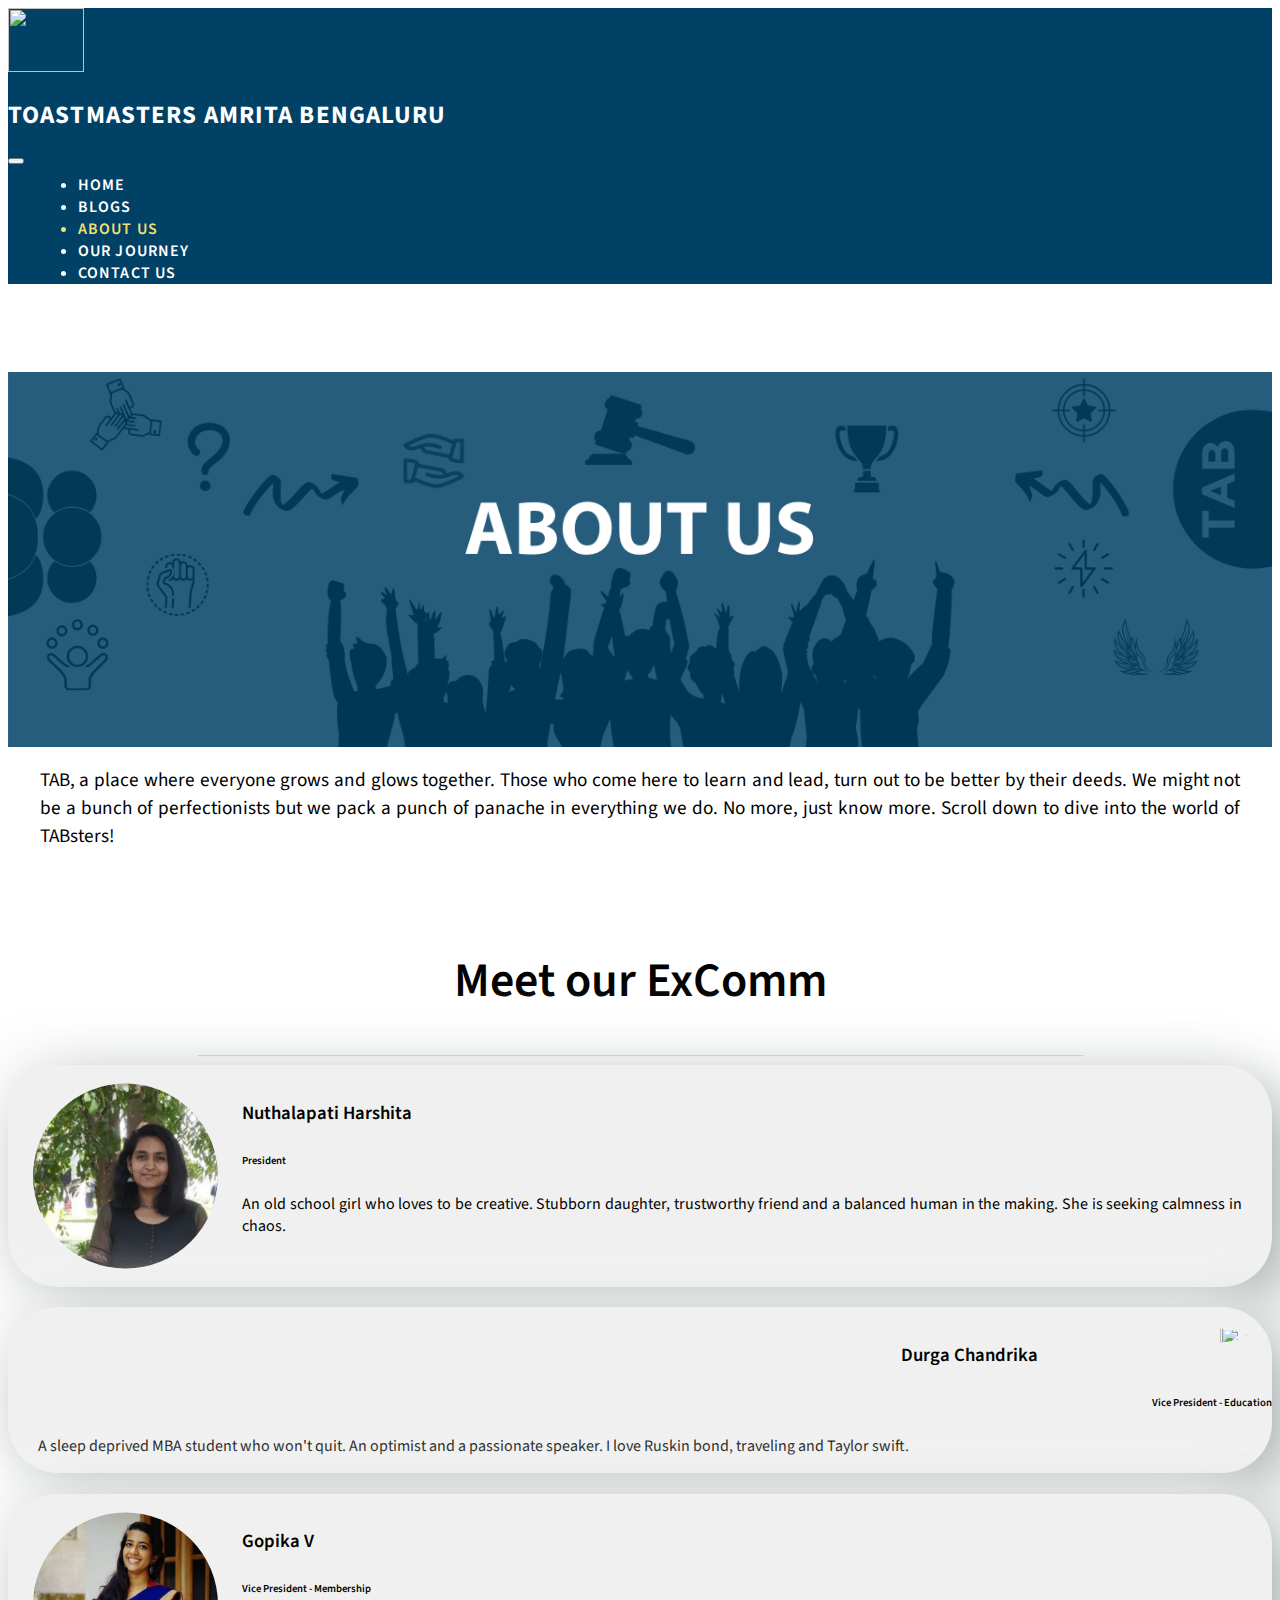
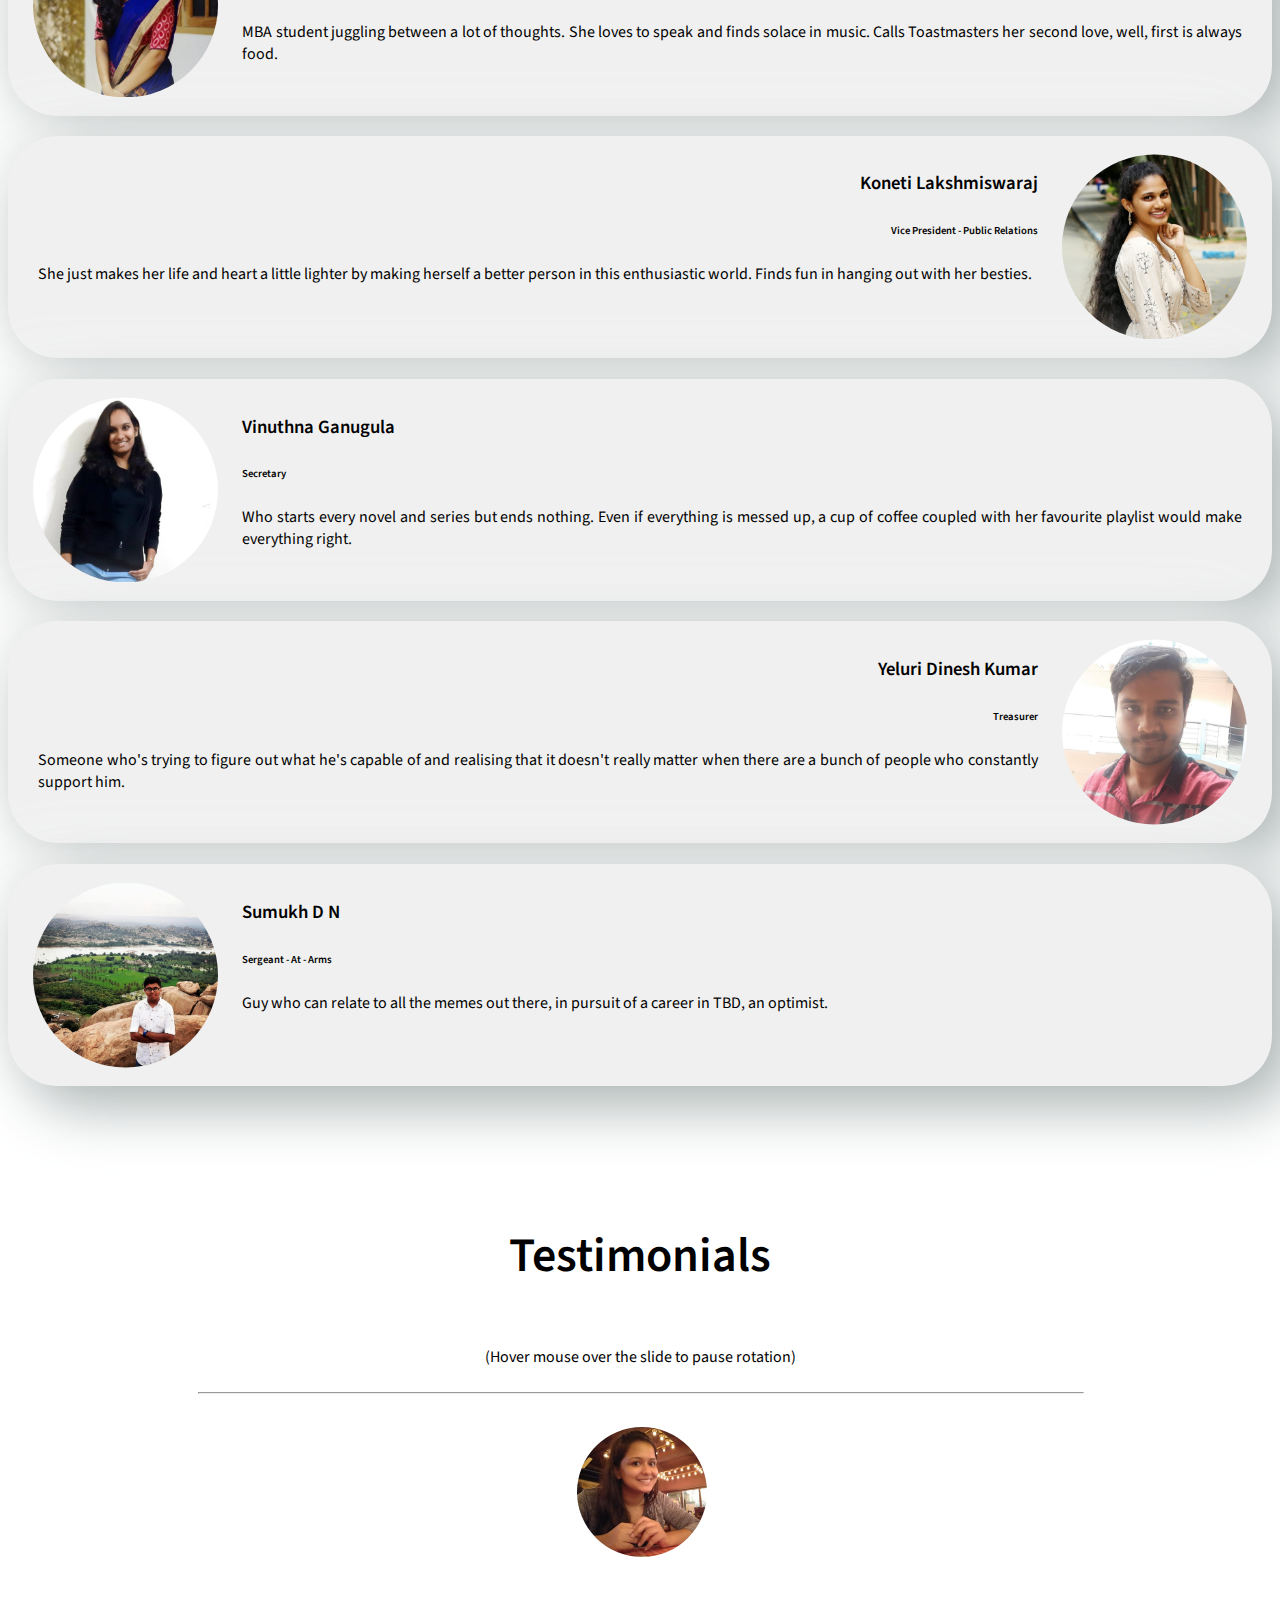
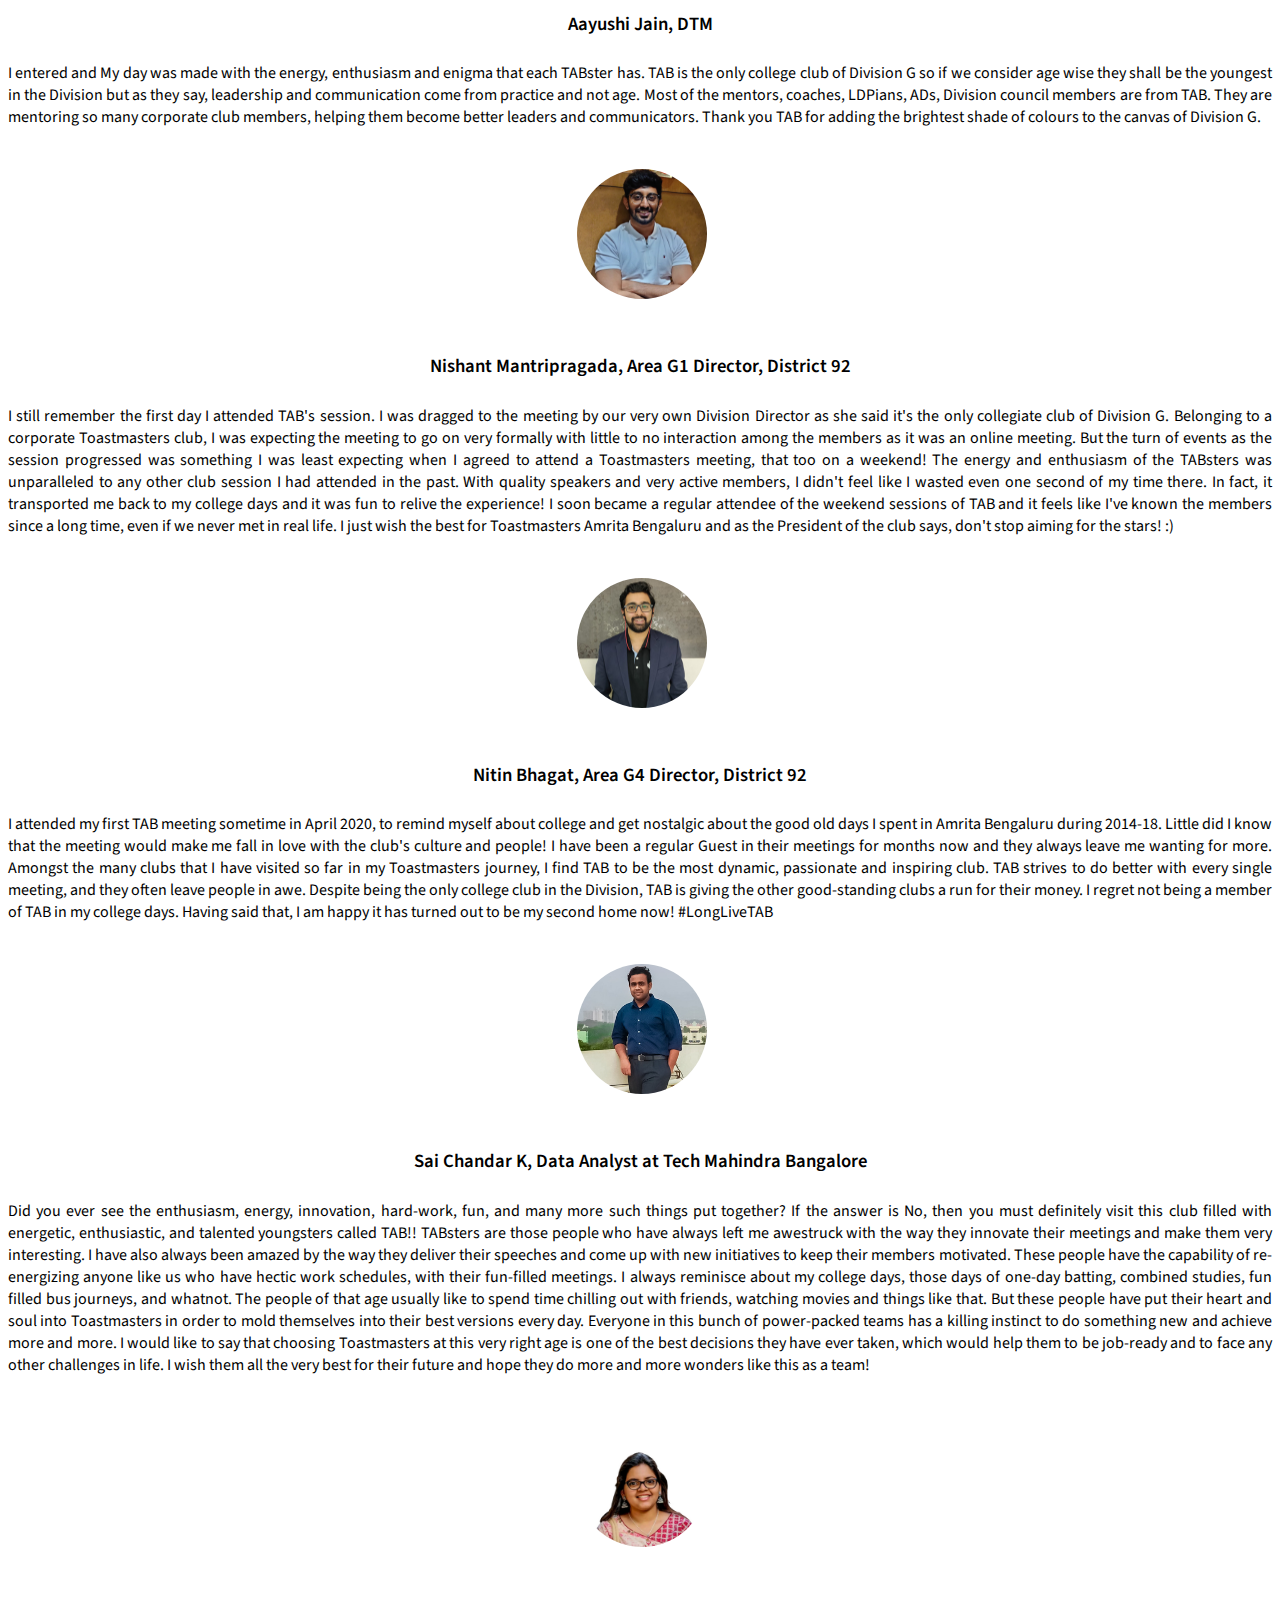
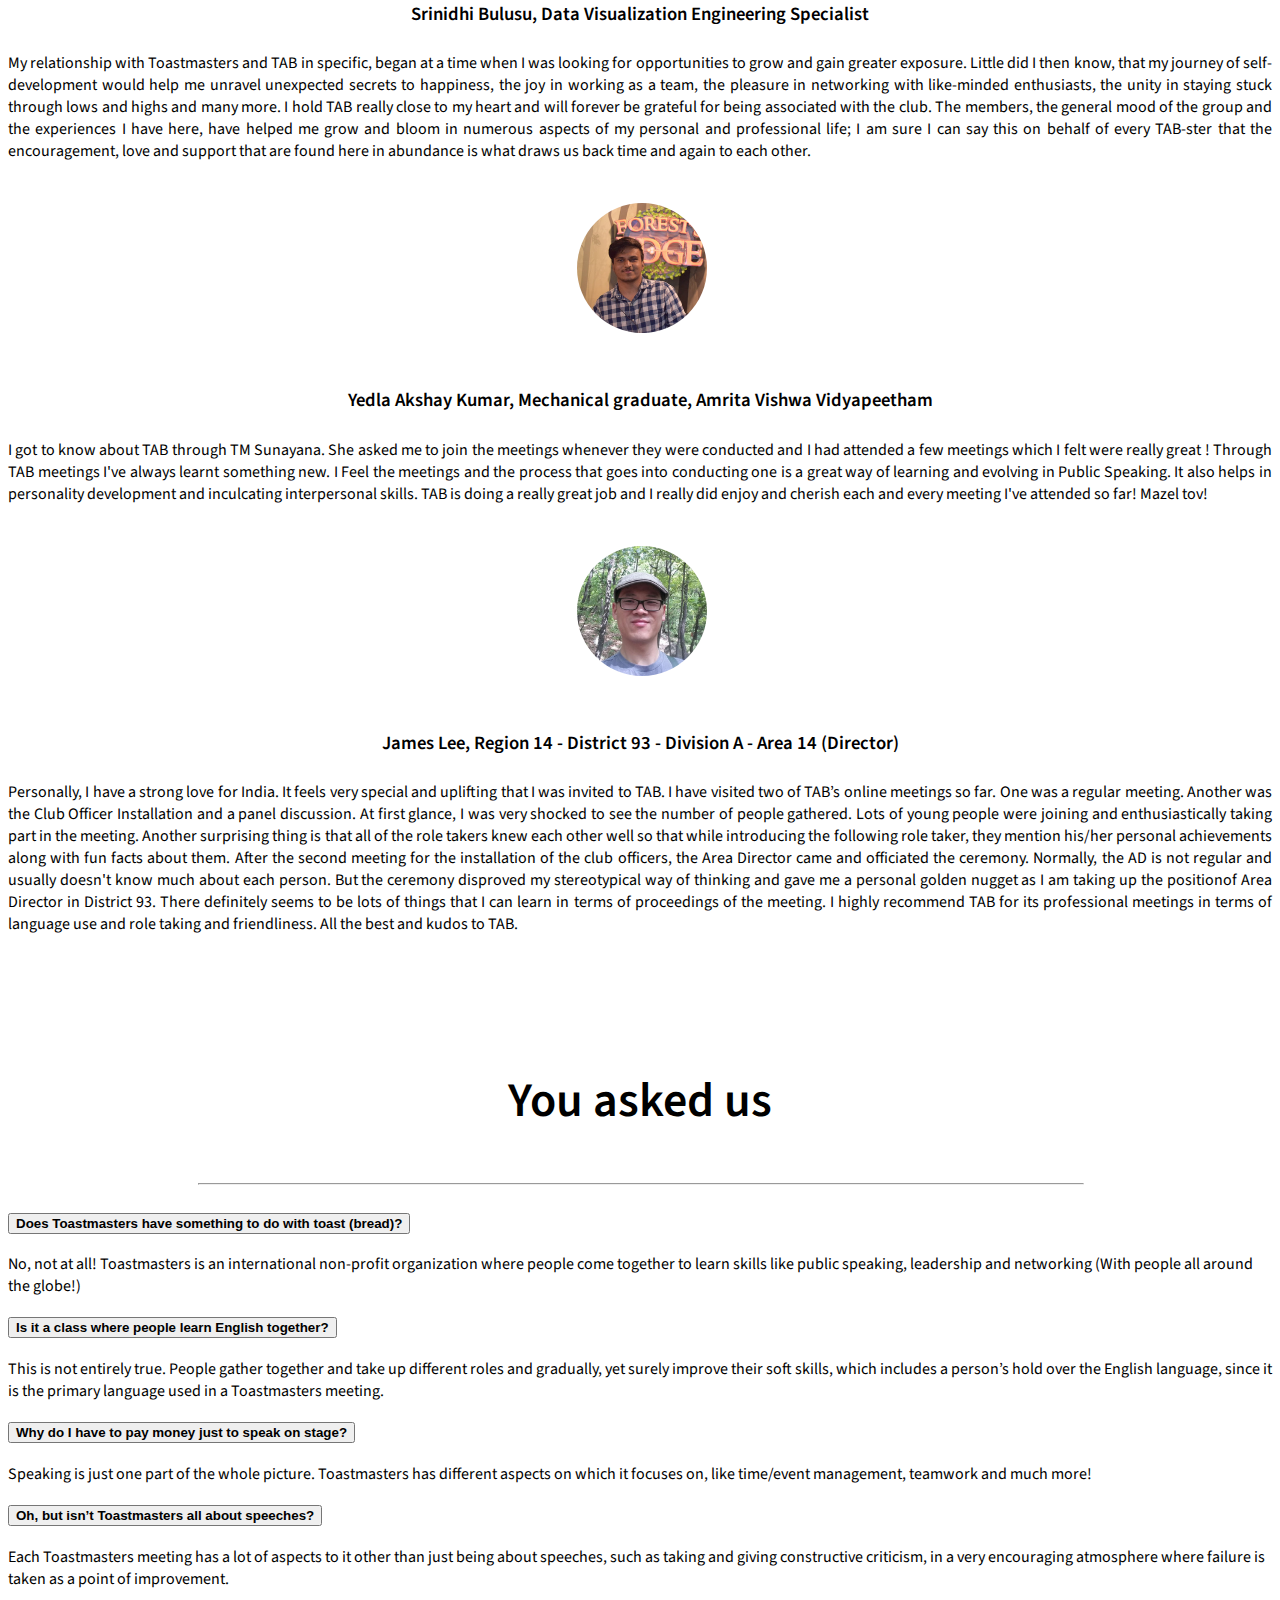
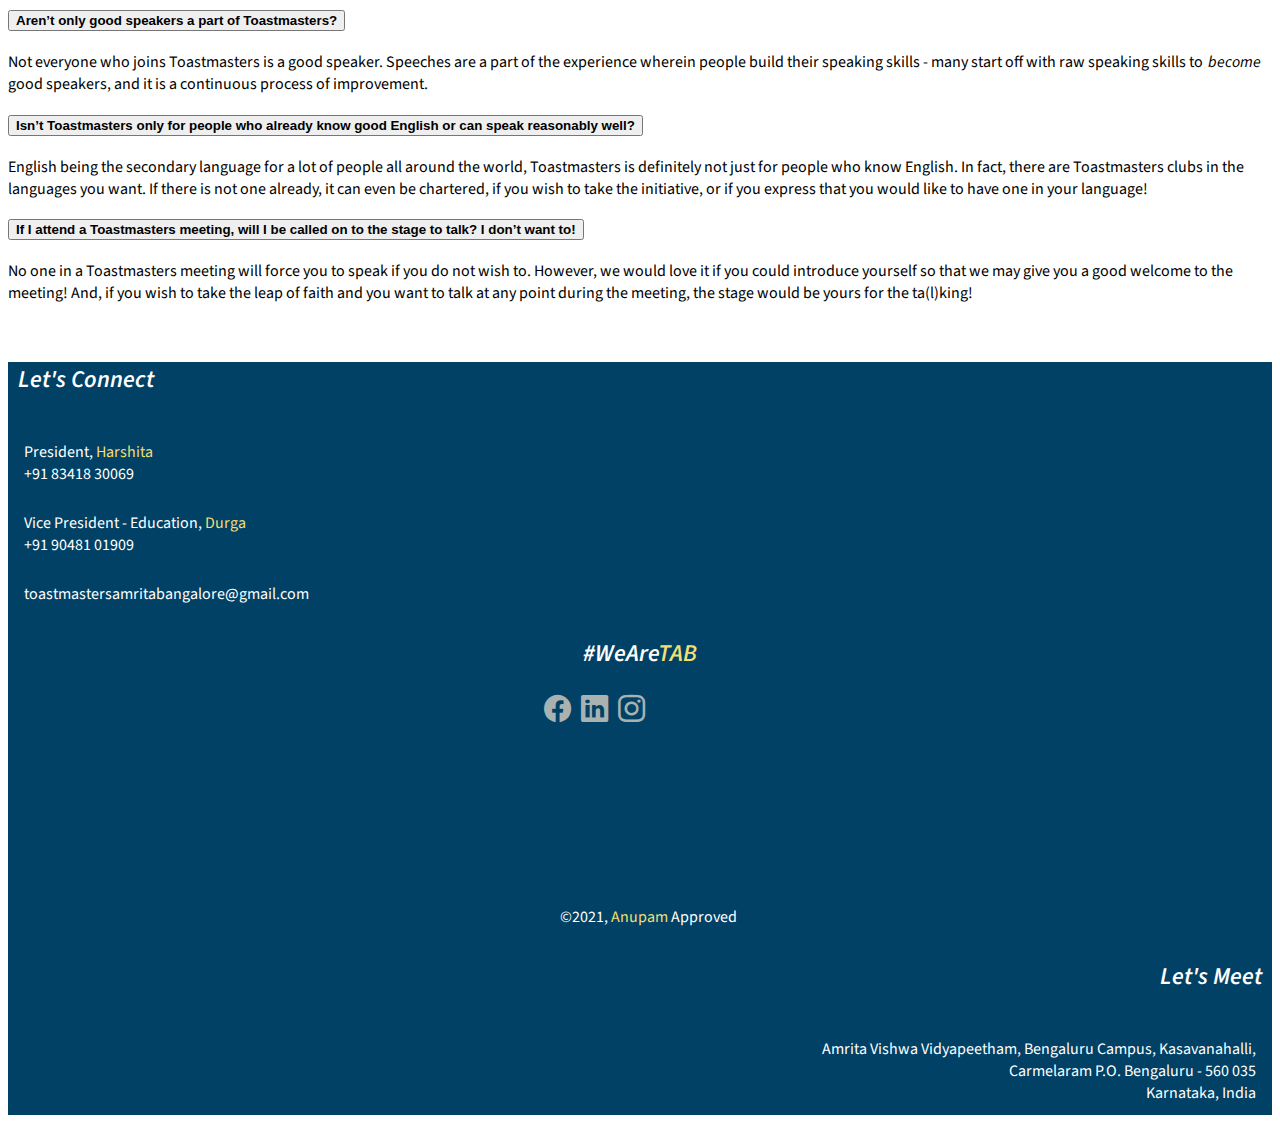
==== commit 7176afb8: "changes" ====
--- a/aboutus.html
+++ b/aboutus.html
@@ -53,59 +53,73 @@
             <div class="container">
             <div class="left">
               <img class="exmem1" src="./Harshita.png" alt="">
+              <div id="sect">
               <h3>Nuthalapati Harshita</h3>
               <h6>President</h6>
               <p>
                 An old school girl who loves to be creative. Stubborn daughter, trustworthy friend and a balanced human in the making. She is seeking calmness in chaos. 
             </p>
+          </div>
             </div>
             <div class="right">
                 <img class="exmem2" src="./Durga.png" alt="">
+                <div id="sect">
                 <h3>Durga Chandrika</h3>
                 <h6>Vice President - Education</h6>
                 <p>
                     A sleep deprived MBA student who won't quit. An optimist and a passionate speaker. I love Ruskin bond, traveling and Taylor swift.
                 </p>
               </div>
+              </div>
               <div class="left">
-                <img class="exmem1" src="./Gopika.png" alt="">
+              <img class="exmem1" src="./Gopika.png" alt="">
+              <div id="sect">
               <h3>Gopika V</h3>
               <h6>Vice President - Membership</h6>
               <p>
                 MBA student juggling between a lot of thoughts. She loves to speak and finds solace in music. Calls Toastmasters her second love, well, first is always food.
             </p>
+            </div>
               </div>
               <div class="right">
                 <img class="exmem2" src="./Lakshmi.png" alt="">
+                <div id="sect">
                 <h3>Koneti Lakshmiswaraj</h3>
                 <h6>Vice President - Public Relations</h6>
                 <p>
                   She just makes her life and heart a little lighter by making herself a better person in this enthusiastic world. Finds fun in hanging out with her besties.
                 </p>
               </div>
+              </div>
               <div class="left">
                 <img class="exmem1" src="./Vinuthna.png" alt="">
+                <div id="sect">
               <h3>Vinuthna Ganugula</h3>
               <h6>Secretary</h6>
               <p>
                 Who starts every novel and series but ends nothing. Even if everything is messed up, a cup of coffee coupled with her favourite playlist would make everything right. 
             </p>
+          </div>
               </div>
               <div class="right">
                 <img class="exmem2" src="./Dinesh.png" alt="">
+                <div id="sect">
                 <h3>Yeluri Dinesh Kumar</h3>
                 <h6>Treasurer</h6>
                 <p>
                   Someone who's trying to figure out what he's capable of and realising that it doesn't really matter when there are a bunch of people who constantly support him.
                 </p>
               </div>
+              </div>
               <div class="left">
                 <img class="exmem1" src="./Sumukh.jpeg" alt="">
+                <div id="sect">
               <h3>Sumukh D N</h3>
               <h6>Sergeant - At - Arms</h6>
               <p>
-                He makes you laugh your heart out and makes you feel nostalgic and happy at the same time. His speeches are just like a good old cycle, never rusty, always worthy. 
+                Guy who can relate to all the memes out there, in pursuit of a career in TBD, an optimist. 
             </p>
+          </div>
               </div>
         </div>
         </section>
@@ -135,7 +149,7 @@
                 </div>
                 <div class="carousel-item">
                   <img src="./Nitin.png" class="d-block" alt="...">
-                  <h3>Nitin Bhagat, Area Director, G4, District 92</h3>
+                  <h3>Nitin Bhagat, Area G4 Director, District 92</h3>
                   <p>I attended my first TAB meeting sometime in April 2020, to remind myself about college and get nostalgic about the good old days I spent in Amrita Bengaluru during 2014-18. Little did I know that the meeting would make me fall in love with the club's culture and people! I have been a regular Guest in their meetings for months now and they always leave me wanting for more.
                     Amongst the many clubs that I have visited so far in my Toastmasters journey, I find TAB to be the most dynamic, passionate and inspiring club. TAB strives to do better with every single meeting, and they often leave people in awe. Despite being the only college club in the Division, TAB is giving the other good-standing clubs a run for their money.
                     I regret not being a member of TAB in my college days. Having said that, I am happy it has turned out to be my second home now!
@@ -166,7 +180,7 @@
                 </div>
                 <div class="carousel-item">
                   <img src="./James.png" class="d-block" alt="...">
-                  <h3>James Lee, Region 14 - District 93 - Division A - Area 14(Director)</h3>
+                  <h3>James Lee, Region 14 - District 93 - Division A - Area 14 (Director)</h3>
                   <p>Personally, I have a strong love for India. It feels very special and uplifting that I was invited to TAB. I have visited two of TAB’s online meetings so far. One was a regular meeting. Another was the Club Officer Installation and a panel discussion. At first glance, I was very shocked to see the number of people gathered. Lots of young people were joining and enthusiastically taking part in the meeting. Another surprising thing is that all of the role takers knew each other well so that while introducing the following role taker, they mention his/her personal achievements along with fun facts about them. After the second meeting for the installation of the club officers, the  Area Director came and officiated the ceremony. Normally,  the AD is not regular and usually doesn't know much about each person. But the ceremony disproved my stereotypical way of thinking and gave me a personal golden nugget as I am taking up the positionof Area Director in District 93. There definitely seems to be lots of things that I can learn in terms of proceedings of the meeting. I highly recommend TAB for its professional meetings in terms of language use and role taking and friendliness. All the best and kudos to TAB.                                          
                     </p>
                 </div>
--- a/aboutus.css
+++ b/aboutus.css
@@ -173,7 +173,11 @@
  h3{
   font-family: 'Source Sans Pro', sans-serif;
   font-weight: 600;
-  padding-top: 5px;
+  padding-top: 10px;
+ }
+
+ #sect{
+  margin-top: 2%;
  }
 
  h6{
@@ -190,8 +194,8 @@
      float: left;
      margin-left: 2%;
      margin-right: 2%;
-     padding-top: 1%;
-     padding-bottom: 1%;
+     padding-top: 1.5%;
+     padding-bottom: 1.5%;
      width: 15%;
      border-radius: 50%;
  }
@@ -211,8 +215,8 @@
     float: right;
     margin-left: 2%;
     margin-right: 2%;
-    padding-top: 1%;
-    padding-bottom: 1%;
+    padding-top: 1.5%;
+    padding-bottom: 1.5%;
     width: 15%;
     border-radius: 50%;
  }
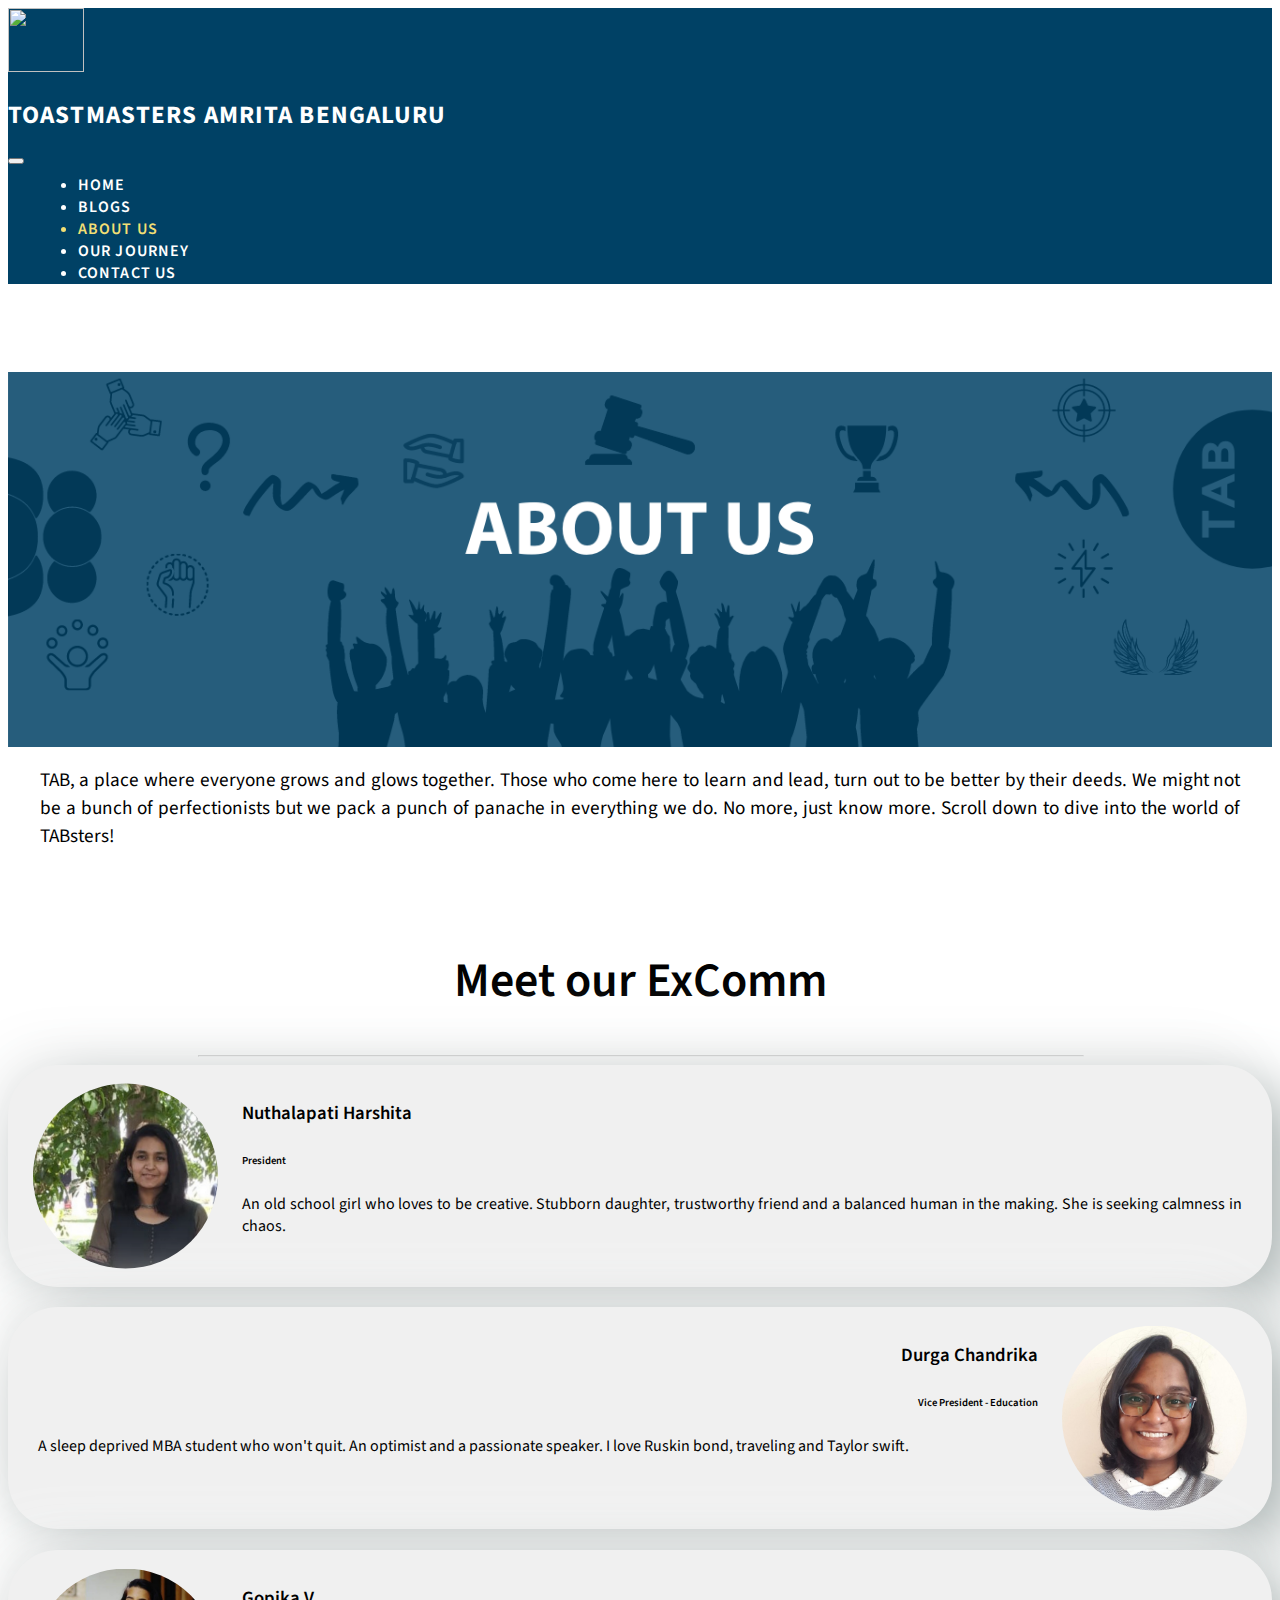
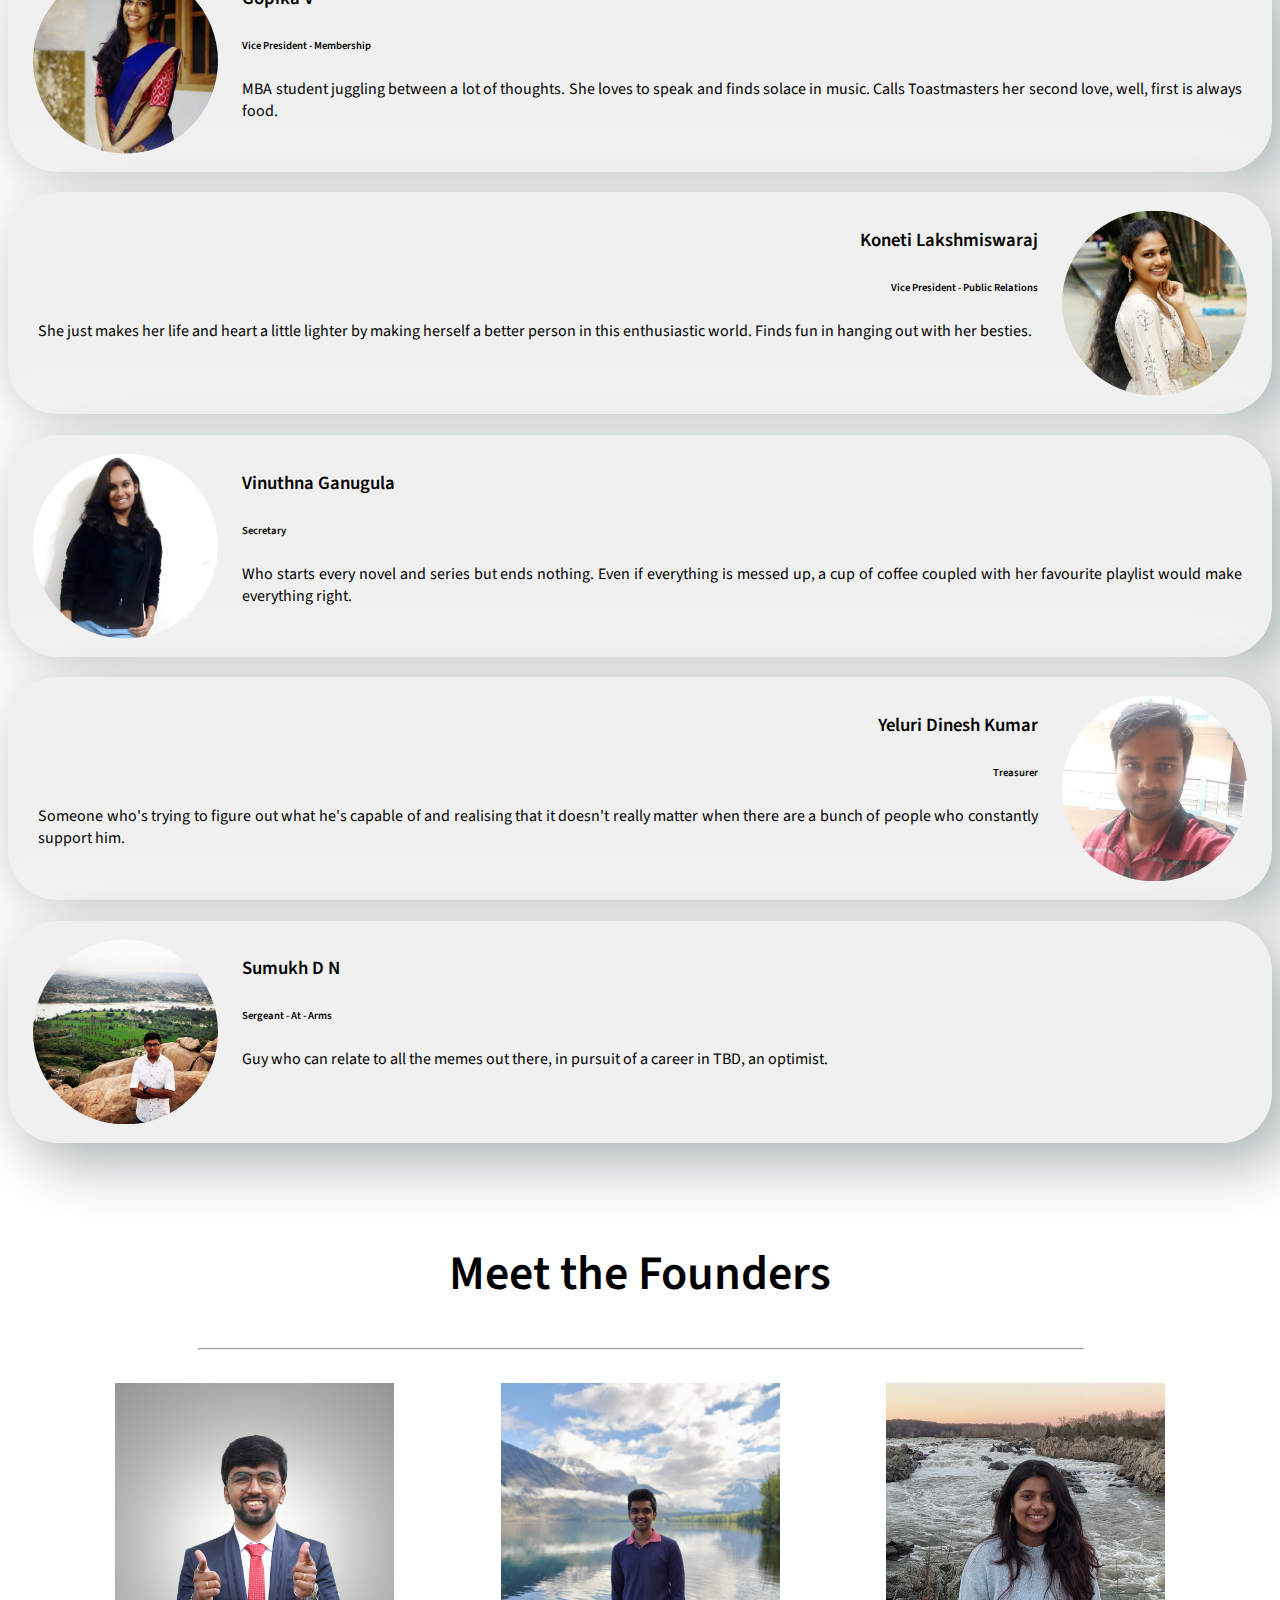
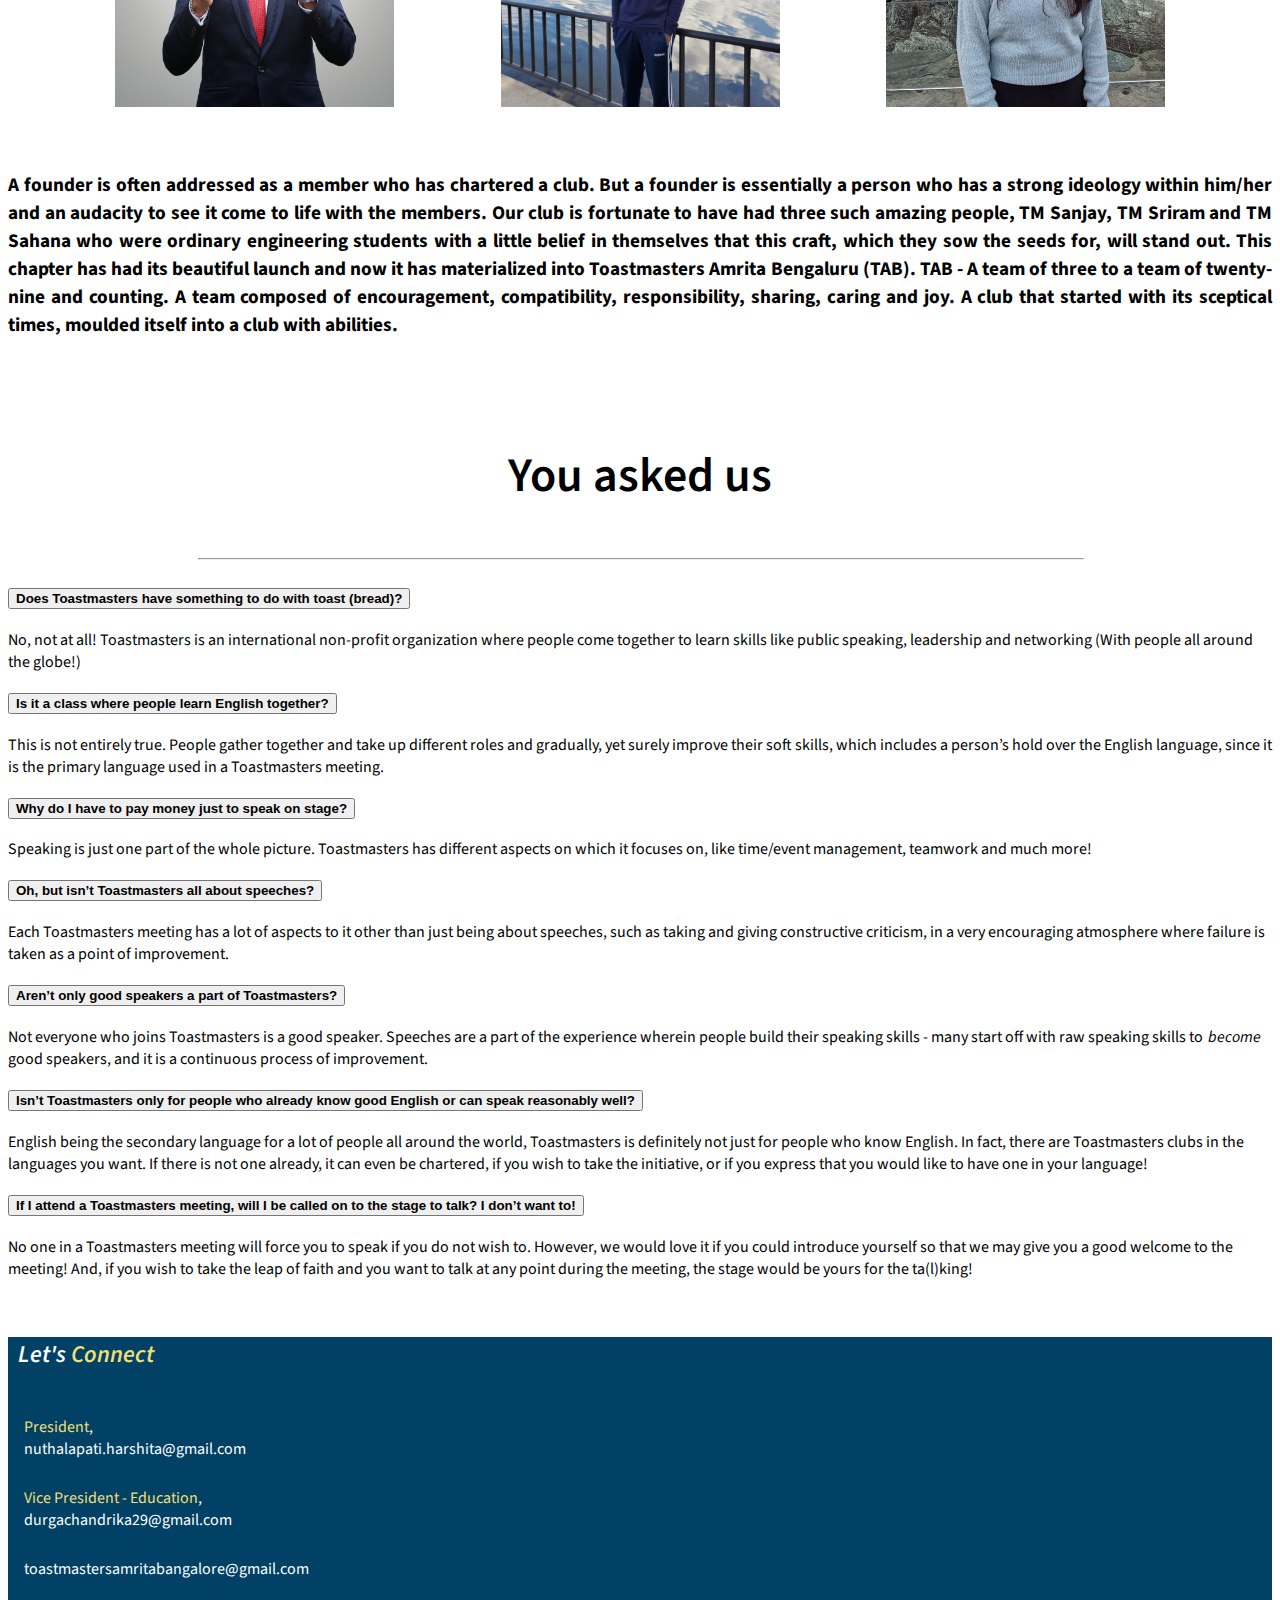
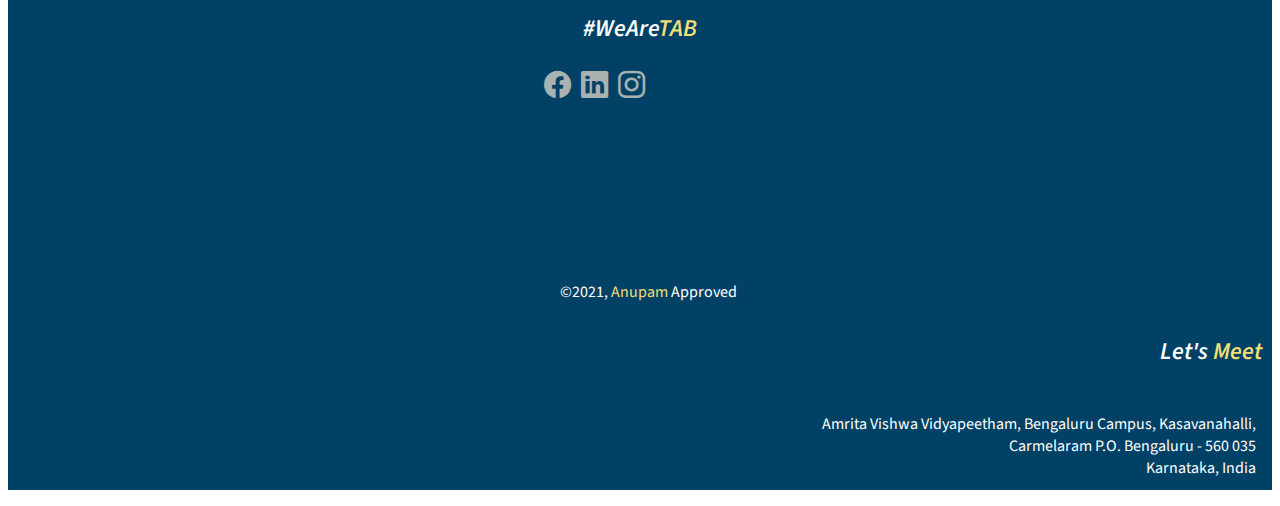
==== commit 2abad4aa: "photo organization and changes" ====
--- a/aboutus.html
+++ b/aboutus.html
@@ -9,6 +9,7 @@
         <link rel="stylesheet" type="text/css" href="./aboutus.css">
         <link href="https://fonts.googleapis.com/css2?family=Montserrat:ital,wght@0,100;0,200;0,300;0,400;0,500;0,600;0,700;0,800;0,900;1,100;1,200;1,300;1,400;1,500;1,600;1,700;1,800;1,900&family=Source+Sans+Pro:ital,wght@0,200;0,300;0,400;0,600;0,700;0,900;1,200;1,300;1,400;1,600;1,700;1,900&display=swap" rel="stylesheet">
         <link rel="stylesheet" href="https://cdn.jsdelivr.net/npm/bootstrap-icons@1.5.0/font/bootstrap-icons.css">
+        <link rel="icon" href="./tmlogo.png">
     </head>
     <body>
         <nav id="mainNavbar" class="navbar navbar-expand-lg navbar-light navbar-scroll fixed-top">
@@ -52,7 +53,7 @@
             <hr>
             <div class="container">
             <div class="left">
-              <img class="exmem1" src="./Harshita.png" alt="">
+              <img class="exmem1" src="Excomm Pics/Harshita.png" alt="">
               <div id="sect">
               <h3>Nuthalapati Harshita</h3>
               <h6>President</h6>
@@ -62,7 +63,7 @@
           </div>
             </div>
             <div class="right">
-                <img class="exmem2" src="./Durga.png" alt="">
+                <img class="exmem2" src="Excomm Pics/Durga.png" alt="">
                 <div id="sect">
                 <h3>Durga Chandrika</h3>
                 <h6>Vice President - Education</h6>
@@ -72,7 +73,7 @@
               </div>
               </div>
               <div class="left">
-              <img class="exmem1" src="./Gopika.png" alt="">
+              <img class="exmem1" src="Excomm Pics/Gopika.png" alt="">
               <div id="sect">
               <h3>Gopika V</h3>
               <h6>Vice President - Membership</h6>
@@ -82,7 +83,7 @@
             </div>
               </div>
               <div class="right">
-                <img class="exmem2" src="./Lakshmi.png" alt="">
+                <img class="exmem2" src="Excomm Pics/Lakshmi.png" alt="">
                 <div id="sect">
                 <h3>Koneti Lakshmiswaraj</h3>
                 <h6>Vice President - Public Relations</h6>
@@ -92,7 +93,7 @@
               </div>
               </div>
               <div class="left">
-                <img class="exmem1" src="./Vinuthna.png" alt="">
+                <img class="exmem1" src="Excomm Pics/Vinuthna.png" alt="">
                 <div id="sect">
               <h3>Vinuthna Ganugula</h3>
               <h6>Secretary</h6>
@@ -102,7 +103,7 @@
           </div>
               </div>
               <div class="right">
-                <img class="exmem2" src="./Dinesh.png" alt="">
+                <img class="exmem2" src="Excomm Pics/Dinesh.png" alt="">
                 <div id="sect">
                 <h3>Yeluri Dinesh Kumar</h3>
                 <h6>Treasurer</h6>
@@ -112,7 +113,7 @@
               </div>
               </div>
               <div class="left">
-                <img class="exmem1" src="./Sumukh.jpeg" alt="">
+                <img class="exmem1" src="Excomm Pics/Sumukh.jpeg" alt="">
                 <div id="sect">
               <h3>Sumukh D N</h3>
               <h6>Sergeant - At - Arms</h6>
@@ -123,71 +124,29 @@
               </div>
         </div>
         </section>
-        <section id="Testimonials">
-          <div class="container">
-          <h2 id="extitle" style="color: black;">Testimonials</h2>
-          <p style="text-align:center;">(Hover mouse over the slide to pause rotation)</p>
-            <hr>
-            <div id="carouselExampleIndicators" class="carousel carousel-dark slide" data-bs-ride="carousel">
-              <div class="carousel-inner">
-                <div class="carousel-item active">
-                  <img src="./Aayushi.png" class="d-block" alt="...">
-                  <h3>Aayushi Jain, DTM</h3>
-                  <p>I entered and My day was made with the energy, enthusiasm and enigma that each TABster has.
-                    TAB is the only college club of Division G so if we consider age wise they shall be the youngest in the Division but as they say, leadership and communication come from practice and not age. Most of the mentors, coaches, LDPians, ADs, Division council members are from TAB. They are mentoring so many corporate club members, helping them become better leaders and communicators.
-                    Thank you TAB for adding the brightest shade of colours to the canvas of Division G.
-                    </p>
-                </div>
-                <div class="carousel-item">
-                  <img src="./Nishanth.png" class="d-block" alt="...">
-                  <h3>Nishant Mantripragada, Area G1 Director, District 92</h3>
-                  <p>I still remember the first day I attended TAB's session. I was dragged to the meeting by our very own Division Director as she said it's the only collegiate club of Division G. Belonging to a corporate Toastmasters club, I was expecting the meeting to go on very formally with little to no interaction among the members as it was an online meeting.
-                    But the turn of events as the session progressed was something I was least expecting when I agreed to attend a Toastmasters meeting, that too on a weekend!  The energy and enthusiasm of the TABsters was unparalleled to any other club session I had attended in the past. With quality speakers and very active members, I didn't feel like I wasted even one second of my time there. In fact, it transported me back to my college days and it was fun to relive the experience!
-                    I soon became a regular attendee of the weekend sessions of TAB and it feels like I've known the members since a long time, even if we never met in real life.
-                    I just wish the best for Toastmasters Amrita Bengaluru and as the President of the club says, don't stop aiming for the stars! :)                    
-                    </p>
-                </div>
-                <div class="carousel-item">
-                  <img src="./Nitin.png" class="d-block" alt="...">
-                  <h3>Nitin Bhagat, Area G4 Director, District 92</h3>
-                  <p>I attended my first TAB meeting sometime in April 2020, to remind myself about college and get nostalgic about the good old days I spent in Amrita Bengaluru during 2014-18. Little did I know that the meeting would make me fall in love with the club's culture and people! I have been a regular Guest in their meetings for months now and they always leave me wanting for more.
-                    Amongst the many clubs that I have visited so far in my Toastmasters journey, I find TAB to be the most dynamic, passionate and inspiring club. TAB strives to do better with every single meeting, and they often leave people in awe. Despite being the only college club in the Division, TAB is giving the other good-standing clubs a run for their money.
-                    I regret not being a member of TAB in my college days. Having said that, I am happy it has turned out to be my second home now!
-                    #LongLiveTAB          
-                    </p>
-                </div>
-                <div class="carousel-item">
-                  <img src="./Sai Chandar.png" class="d-block" alt="...">
-                  <h3>Sai Chandar K, Data Analyst at Tech Mahindra Bangalore</h3>
-                  <p>Did you ever see the enthusiasm, energy, innovation, hard-work, fun, and many more such things put together? If the answer is No, then you must definitely visit this club filled with energetic, enthusiastic, and talented youngsters called TAB!!
-                    TABsters are those people who have always left me awestruck with the way they innovate their meetings and make them very interesting. I have also always been amazed by the way they deliver their speeches and come up with new initiatives to keep their members motivated. These people have the capability of re-energizing anyone like us who have hectic work schedules, with their fun-filled meetings. I always reminisce about my college days, those days of one-day batting, combined studies, fun filled bus journeys, and whatnot. The people of that age usually like to spend time chilling out with friends, watching movies and things like that. But these people have put their heart and soul into Toastmasters in order to mold themselves into their best versions every day. Everyone in this bunch of power-packed teams has a killing instinct to do something new and achieve more and more.
-                    I would like to say that choosing Toastmasters at this very right age is one of the best decisions they have ever taken, which would help them to be job-ready and to face any other challenges in life.
-                    I wish them all the very best for their future and hope they do more and more wonders like this as a team!                      
-                    </p>
-                </div>
-                <div class="carousel-item">
-                  <img src="./Akka.png" class="d-block" alt="...">
-                  <h3>Srinidhi Bulusu, Data Visualization Engineering Specialist</h3>
-                  <p>My relationship with Toastmasters and TAB in specific, began at a time when I was looking for opportunities to grow and gain greater exposure. Little did I then know, that my journey of self-development would help me unravel unexpected secrets to happiness, the joy in working as a team, the pleasure in networking with like-minded enthusiasts, the unity in staying stuck through lows and highs and many more.
-                    I hold TAB really close to my heart and will forever be grateful for being associated with the club. The members, the general mood of the group and the experiences I have here, have helped me grow and bloom in numerous aspects of my personal and professional life; I am sure I can say this on behalf of every TAB-ster that the encouragement, love and support that are found here in abundance is what draws us back time and again to each other.                                          
-                    </p>
-                </div>
-                <div class="carousel-item">
-                  <img src="./Akshay.png" class="d-block" alt="...">
-                  <h3>Yedla Akshay Kumar, Mechanical graduate, Amrita Vishwa Vidyapeetham</h3>
-                  <p>I got to know about TAB through TM Sunayana. She asked me to join the meetings whenever they were conducted and I had attended a few meetings which I felt were really great ! Through TAB meetings I've always learnt something new. I Feel the meetings and the process that goes into conducting one is a great way of learning and evolving in Public Speaking. It also helps in personality development and inculcating interpersonal skills. TAB is doing a really great job and I really did enjoy and cherish each and every meeting I've attended so far! Mazel tov!                                          
-                    </p>
-                </div>
-                <div class="carousel-item">
-                  <img src="./James.png" class="d-block" alt="...">
-                  <h3>James Lee, Region 14 - District 93 - Division A - Area 14 (Director)</h3>
-                  <p>Personally, I have a strong love for India. It feels very special and uplifting that I was invited to TAB. I have visited two of TAB’s online meetings so far. One was a regular meeting. Another was the Club Officer Installation and a panel discussion. At first glance, I was very shocked to see the number of people gathered. Lots of young people were joining and enthusiastically taking part in the meeting. Another surprising thing is that all of the role takers knew each other well so that while introducing the following role taker, they mention his/her personal achievements along with fun facts about them. After the second meeting for the installation of the club officers, the  Area Director came and officiated the ceremony. Normally,  the AD is not regular and usually doesn't know much about each person. But the ceremony disproved my stereotypical way of thinking and gave me a personal golden nugget as I am taking up the positionof Area Director in District 93. There definitely seems to be lots of things that I can learn in terms of proceedings of the meeting. I highly recommend TAB for its professional meetings in terms of language use and role taking and friendliness. All the best and kudos to TAB.                                          
-                    </p>
-                </div>
-              </div>
-            </div>
-          </div>
-        </section>
+        
+        <div class="align-items-center">
+          <h2 style="text-align: center; font-weight: 600; color: black;" id="extitle">Meet the Founders</h2>
+          <hr>
+      </div>
+  </div>
+
+<div class="container founders">
+<div class="zoomin"><img class="founder" src="Founders Pics/Sanjay.jpeg" alt=""><p>Sanjay R</p></div>
+<div class="zoomin"><img class="founder" src="Founders Pics/Sri Ram.png" alt=""><p>Sriram Ganesh</p></div>
+<div class="zoomin"><img class="founder" src="Founders Pics/Sahana.png" alt=""><p>Sahana Anbazhagan</p></div>
+</div>
+
+<div class="container">
+<div class="description">
+<h4>A founder is often addressed as a member who has chartered a club. But a founder is essentially a person who has a strong ideology within him/her and an audacity to see it come to life with the members.
+  Our club is fortunate to have had three such amazing people, TM Sanjay, TM Sriram and TM Sahana who were ordinary engineering students with a little belief in themselves that this craft, which they sow the seeds for, will stand out. This chapter has had its beautiful launch and now it has materialized into Toastmasters Amrita Bengaluru (TAB).
+  TAB - A team of three to a team of twenty-nine and counting. A team composed of encouragement, compatibility, responsibility, sharing, caring and joy.
+  A club that started with its sceptical times, moulded itself into a club with abilities.
+</h4>
+</div>
+
+</div>
         <section id="FAQs">
           <div class="container">
           <h2 id="extitle" style="color: black;">You asked us</h2>
@@ -290,12 +249,12 @@
         </section>
         <footer>
           <div class="row">
-              <div class="col-md-3">
-                  <h2 id="contact">Let's Connect</h2>
-                  <p>President, <span>Harshita</span> <br> +91 83418 30069</p>
-                  <p>Vice President - Education, <span>Durga</span> <br> +91 90481 01909</p>
-                  <p>toastmastersamritabangalore@gmail.com</p>
-              </div>
+            <div class="col-md-3">
+              <h2 id="contact">Let's <span>Connect</span></h2>
+              <p><span>President</span>, <br>nuthalapati.harshita@gmail.com </p>
+              <p><span>Vice President - Education</span>, <br>durgachandrika29@gmail.com </p>
+              <p>toastmastersamritabangalore@gmail.com</p>
+          </div>
               <div class="col-md-6">
                   <h2 id="wat">#WeAre<span>TAB</span></h2>
                   <span id="icons">
@@ -306,7 +265,7 @@
                   <p id="pum">©2021, <span id="pumpum">Anupam</span> Approved</p>
               </div>
               <div class="col-md-3">
-                <h2 id="address">Let's Meet</h2>
+                <h2 id="address">Let's <span>Meet</span></h2>
                 <p id="locat">
                   Amrita Vishwa Vidyapeetham,
                   Bengaluru Campus,
--- a/aboutus.css
+++ b/aboutus.css
@@ -200,6 +200,7 @@
      border-radius: 50%;
  }
 
+
  #aboutro{
   font-family: 'Source Sans Pro', sans-serif;
   color: black;
@@ -233,28 +234,46 @@
   width: 100%;
 }
 
-
-.carousel-item img{
-  border-radius: 50%;
-  margin-left: 45%;
-  margin-bottom: 2%;
+.description h4{
+  font-family: 'Source Sans Pro', sans-serif;
+  font-size: 1.2em;
+  color: black;
+}
+
+
+
+.description{
+  text-align: justify;
+  text-justify: inter-word;
+}
+
+.zoomin{
   margin-top: 2%;
-}
-
-.carousel-item p{
-  font-family: 'Source Sans Pro', sans-serif;
-    text-align: justify;
-    text-justify: inter-word;
-}
-
-/* .carousel-indicators button{
-  padding-bottom: 10%;
-} */
-
-.carousel-item h3{
-  text-align: center;
-  margin-bottom: 2%;
-}
+  margin-bottom: 3%;
+  width: 279px;
+  height: 324px;
+  overflow: hidden;
+  position: relative;
+}
+
+.founder{
+  background-position: center;
+  background-size: cover;
+  width: 100%;
+  height: 100%;
+  transition: all 500ms ease;
+}
+
+.founder:hover{
+  transform: scale(1.2);
+}
+
+.founders{
+  display: flex;
+  flex-direction: row;
+  justify-content: space-evenly;
+}
+
  
  @media only screen and (max-width: 640px) {
     .brtxt{
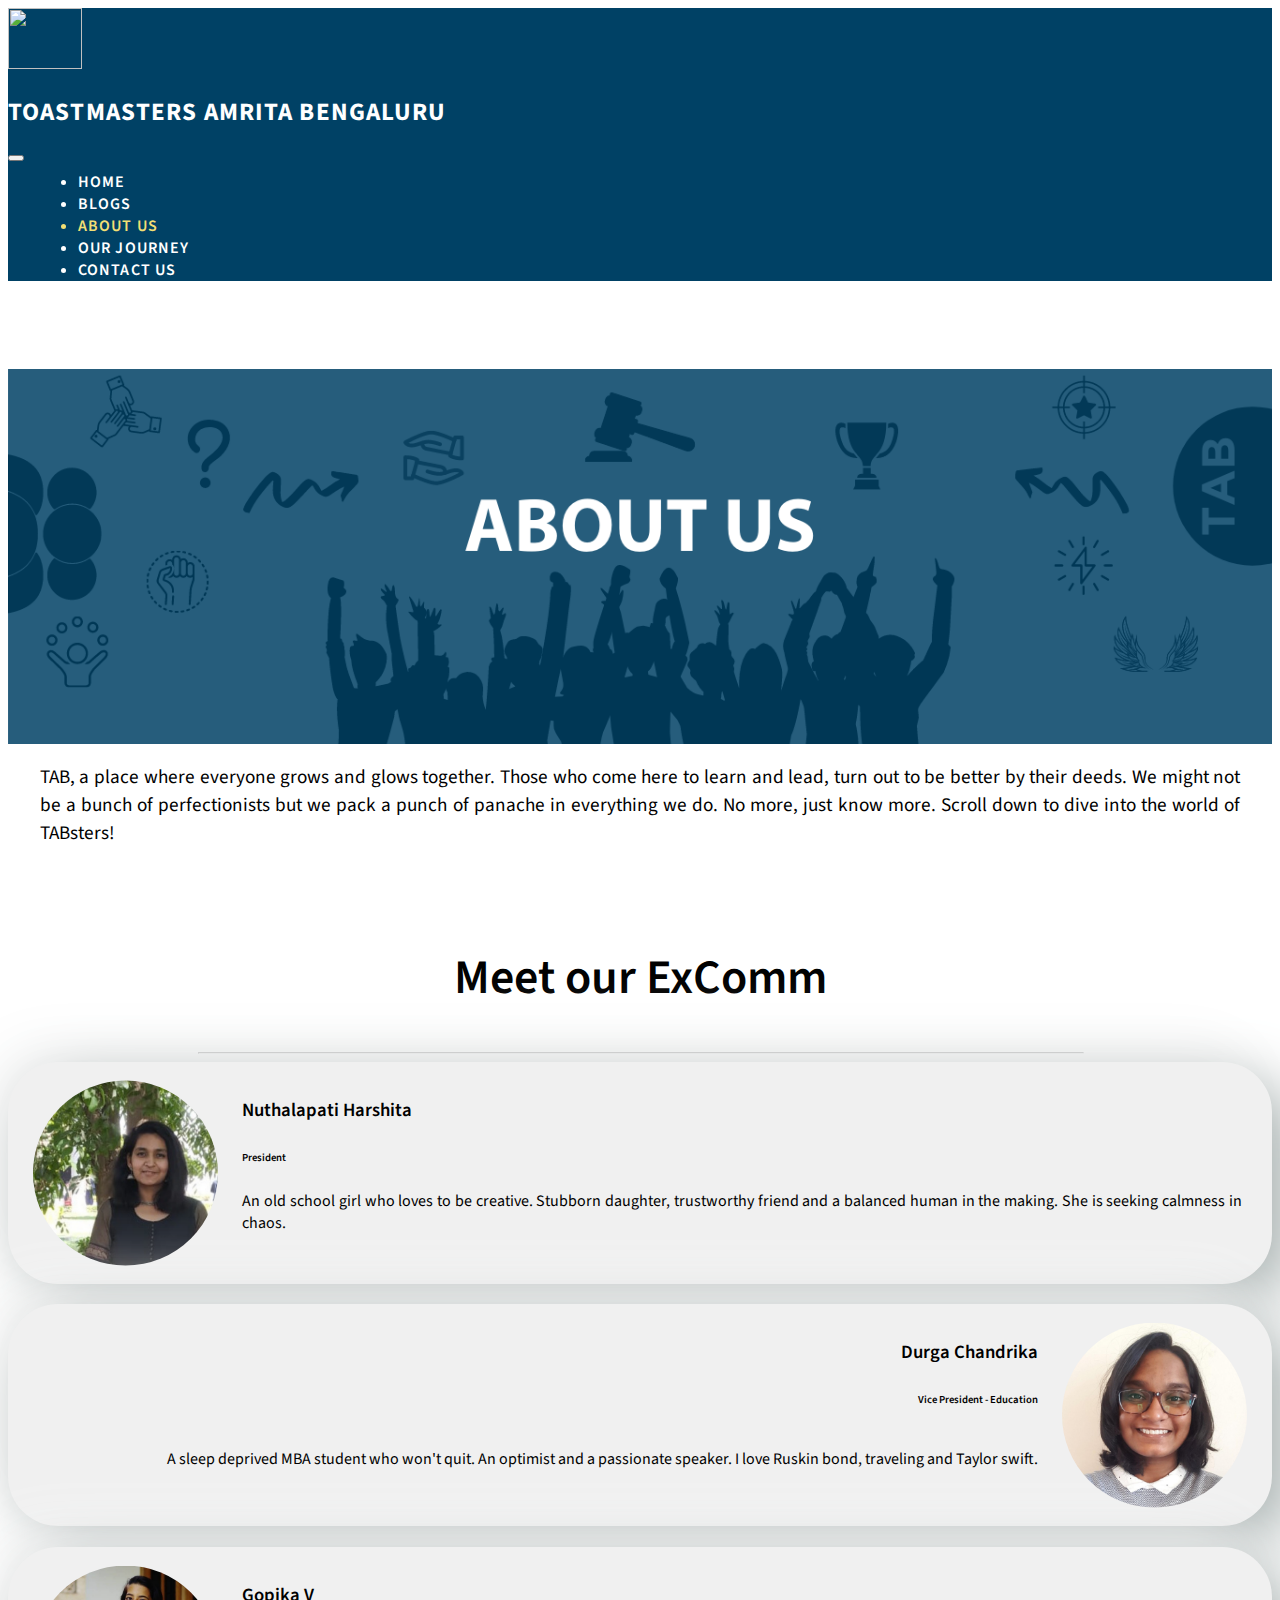
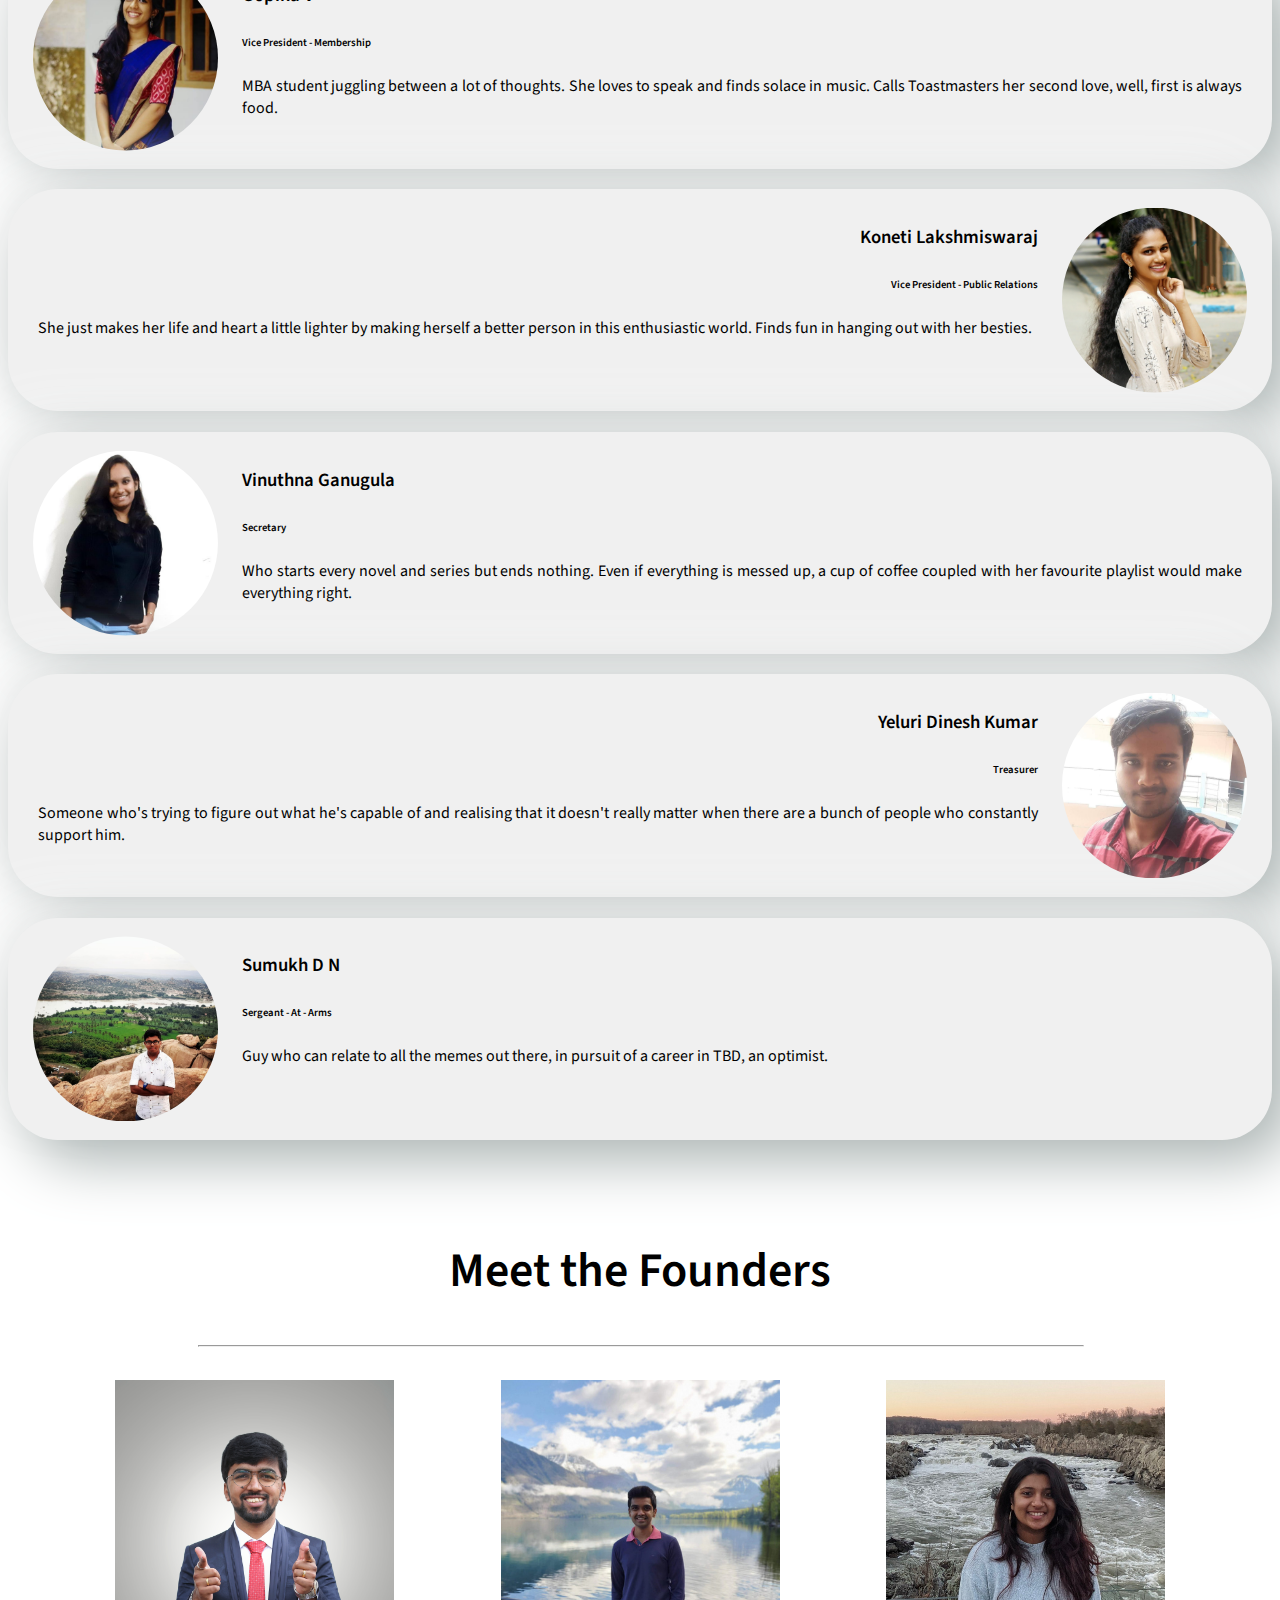
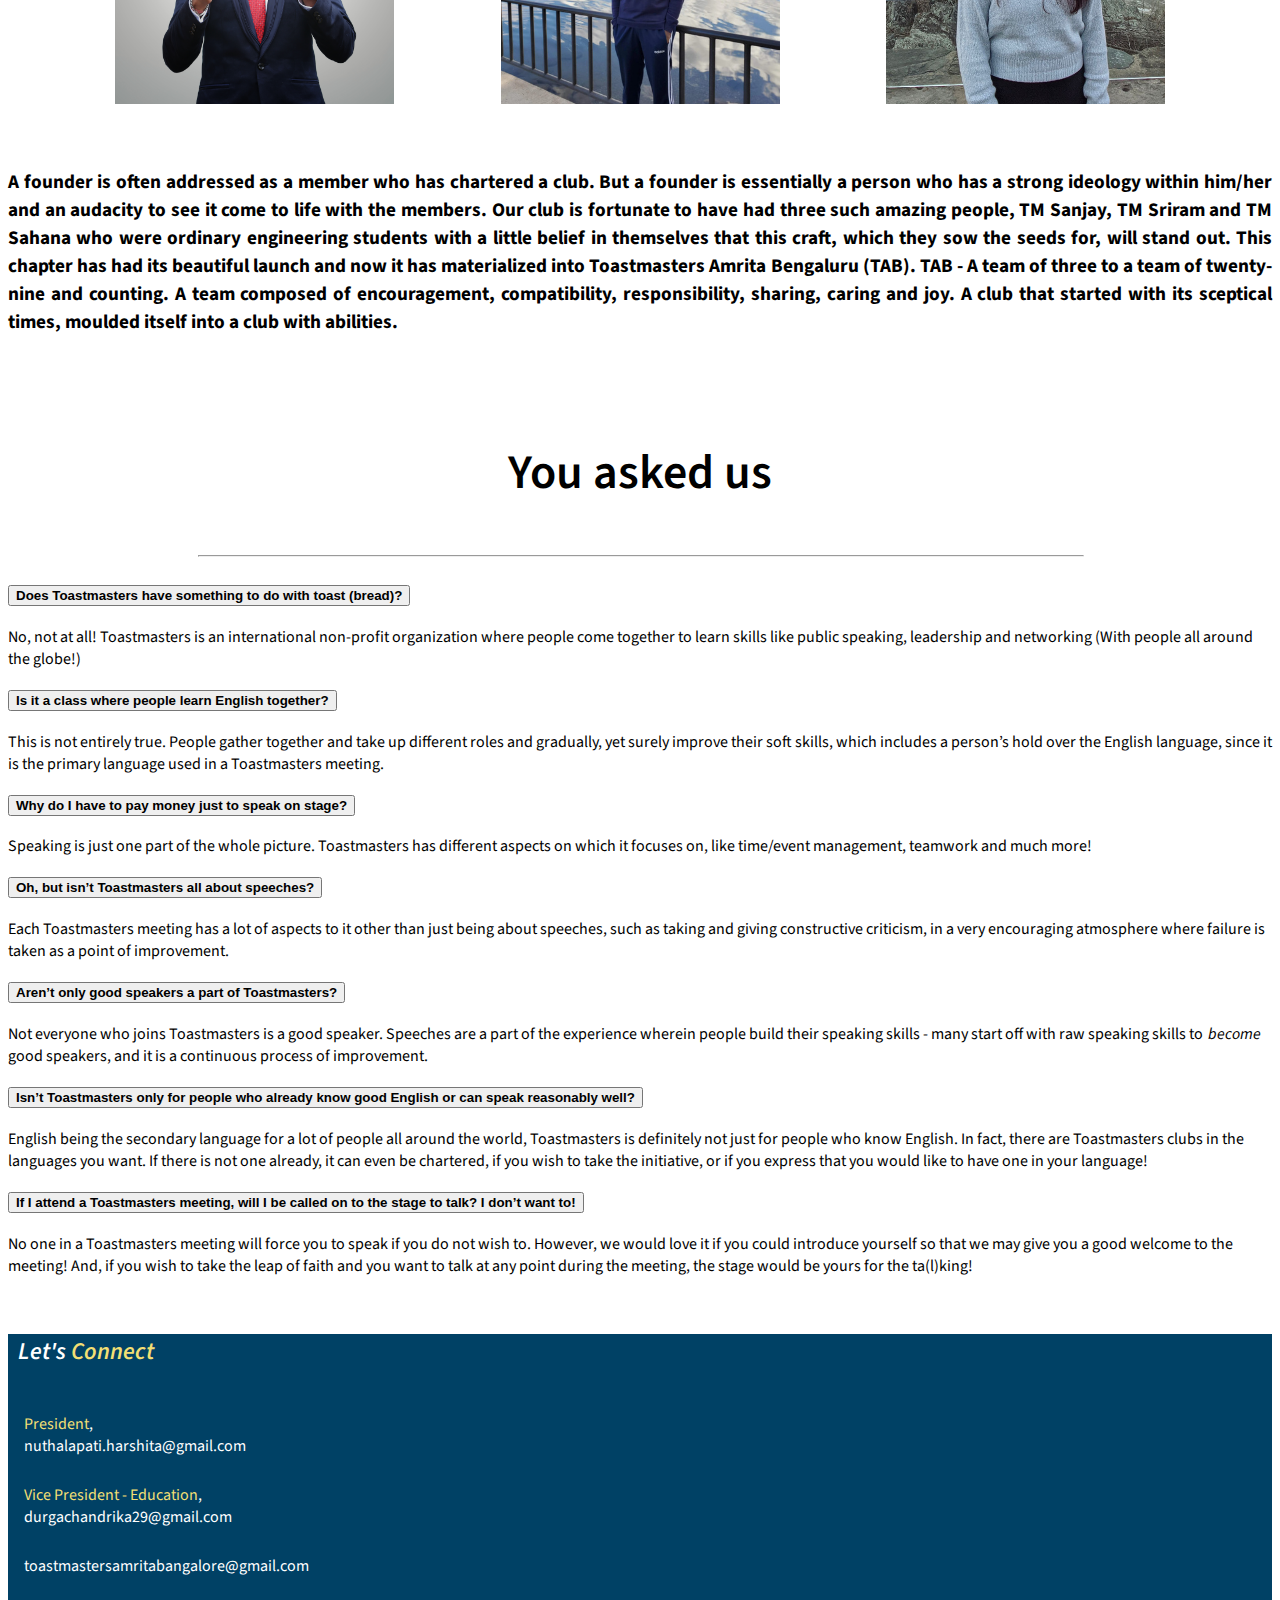
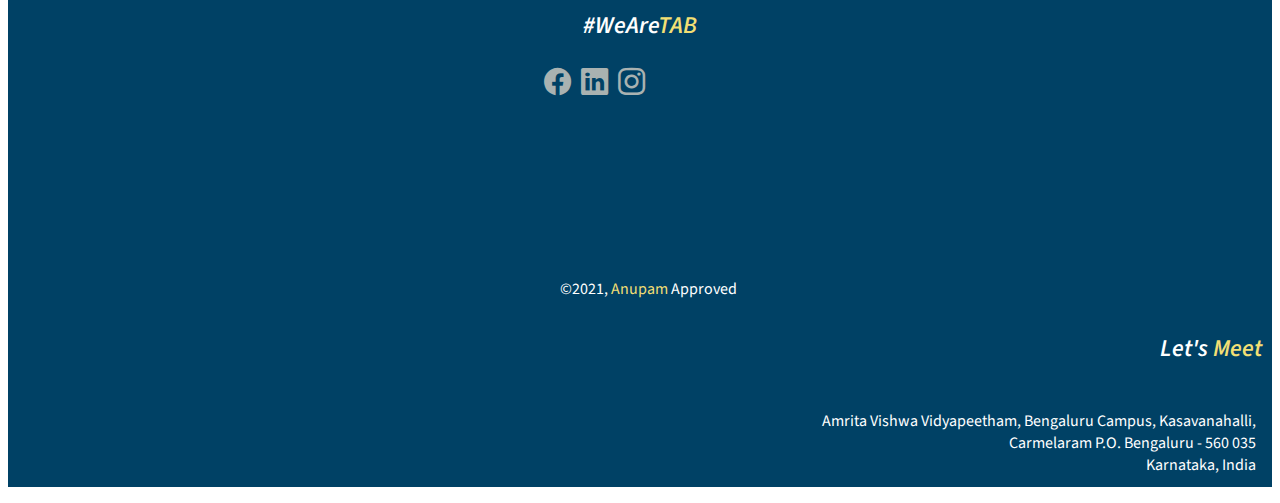
==== commit 4381e6a3: "Durga writeup adjustment" ====
--- a/aboutus.html
+++ b/aboutus.html
@@ -15,7 +15,7 @@
         <nav id="mainNavbar" class="navbar navbar-expand-lg navbar-light navbar-scroll fixed-top">
             <div class="container-fluid">
                 <a class="navbar-brand" href="#">
-                    <img class="logos" src="./tmlogo.png" alt="" style="margin: auto;height: 64px; width: 76px;">
+                    <img class="logos" src="./tmlogo.png" alt="" style="margin: auto;height: 61px; width: 74px;">
                 </a>
                 <p class="brtxt">Toastmasters Amrita Bengaluru</p> 
               <button class="navbar-toggler" type="button" data-bs-toggle="collapse" data-bs-target="#navbarNavAltMarkup" aria-controls="navbarNavAltMarkup" aria-expanded="false" aria-label="Toggle navigation">
@@ -67,7 +67,7 @@
                 <div id="sect">
                 <h3>Durga Chandrika</h3>
                 <h6>Vice President - Education</h6>
-                <p>
+                <p style="float: right;">
                     A sleep deprived MBA student who won't quit. An optimist and a passionate speaker. I love Ruskin bond, traveling and Taylor swift.
                 </p>
               </div>
--- a/aboutus.css
+++ b/aboutus.css
@@ -16,6 +16,9 @@
     transition: padding 500ms;  
 }
 
+.logos{
+  margin: 6px;
+}
 
 .brtxt{
   font-family: 'Source Sans Pro', sans-serif;
@@ -23,10 +26,9 @@
   font-size: 25px;
   margin:auto;
   color:white;
+  padding-top: 25px;
   padding-bottom: 25px;
-  padding-top: 25px;
-}
-
+}
 header{
   margin-top: 7%;
   }
